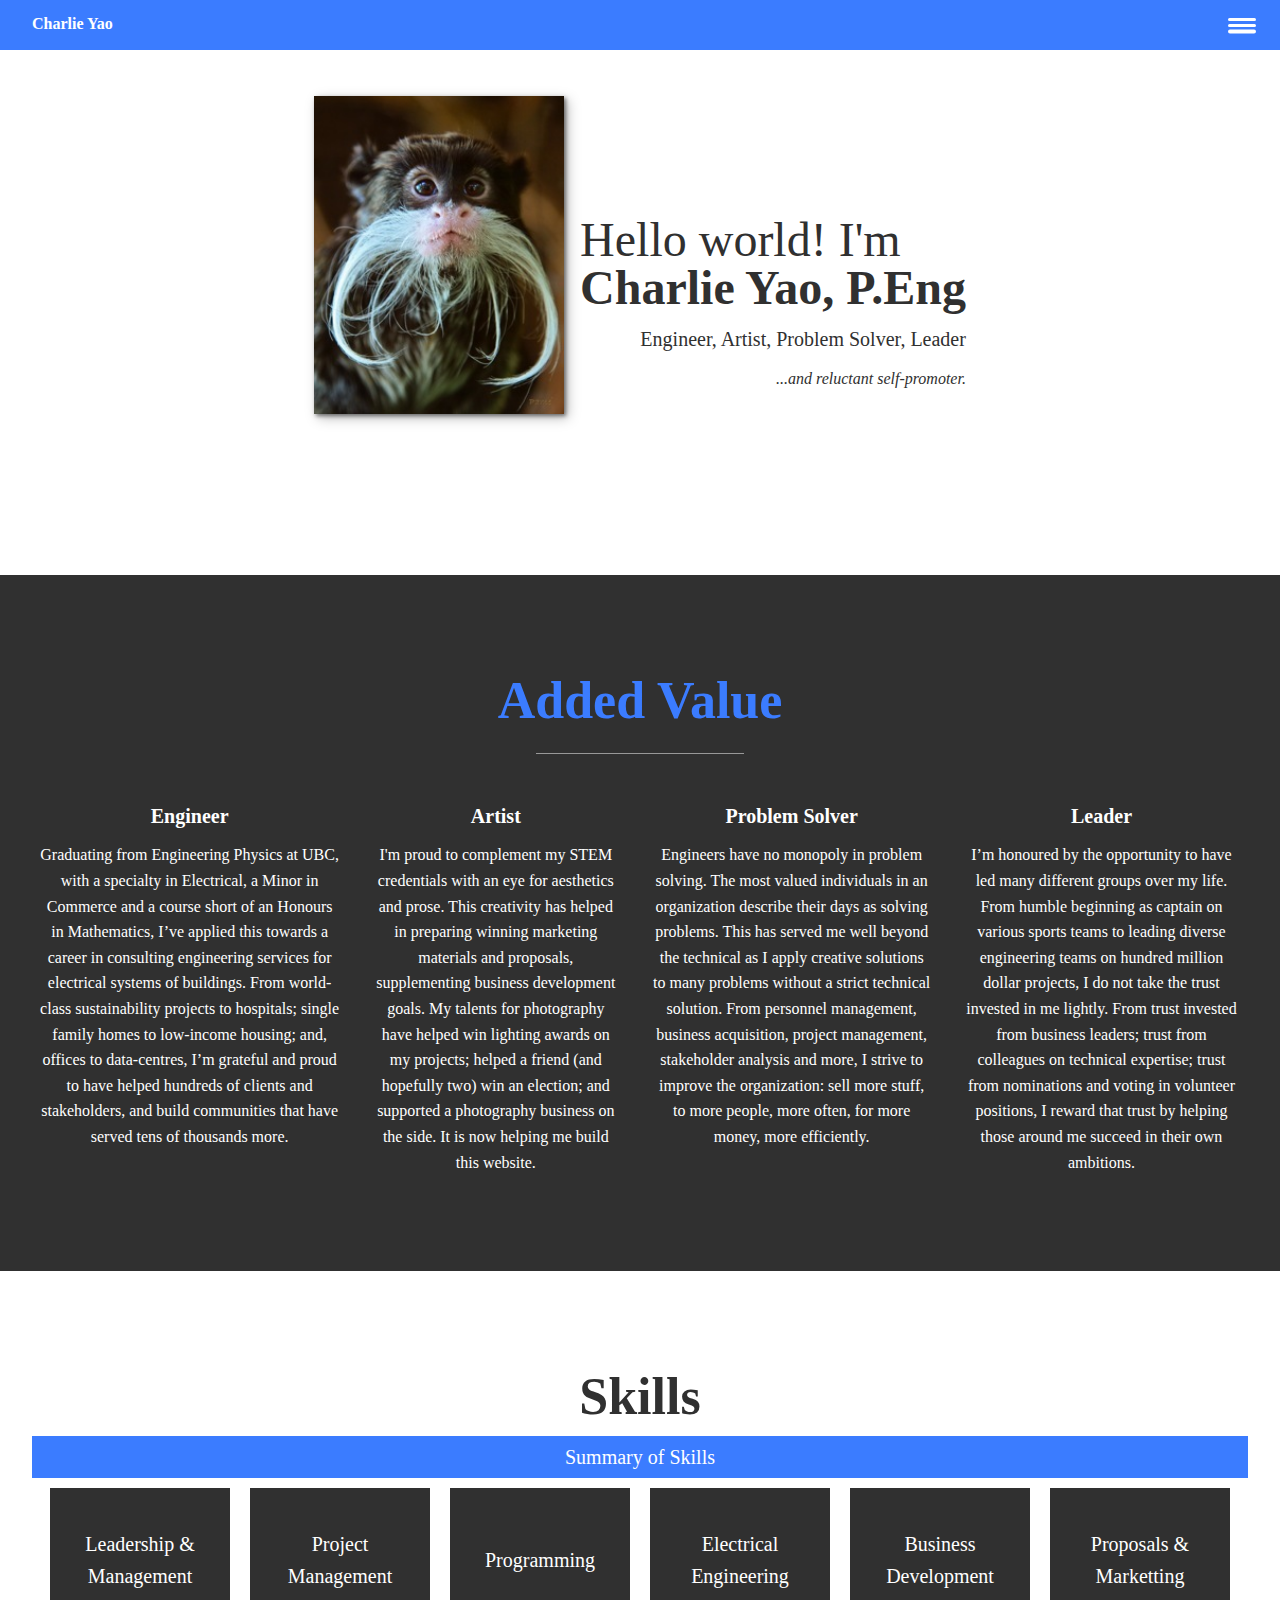
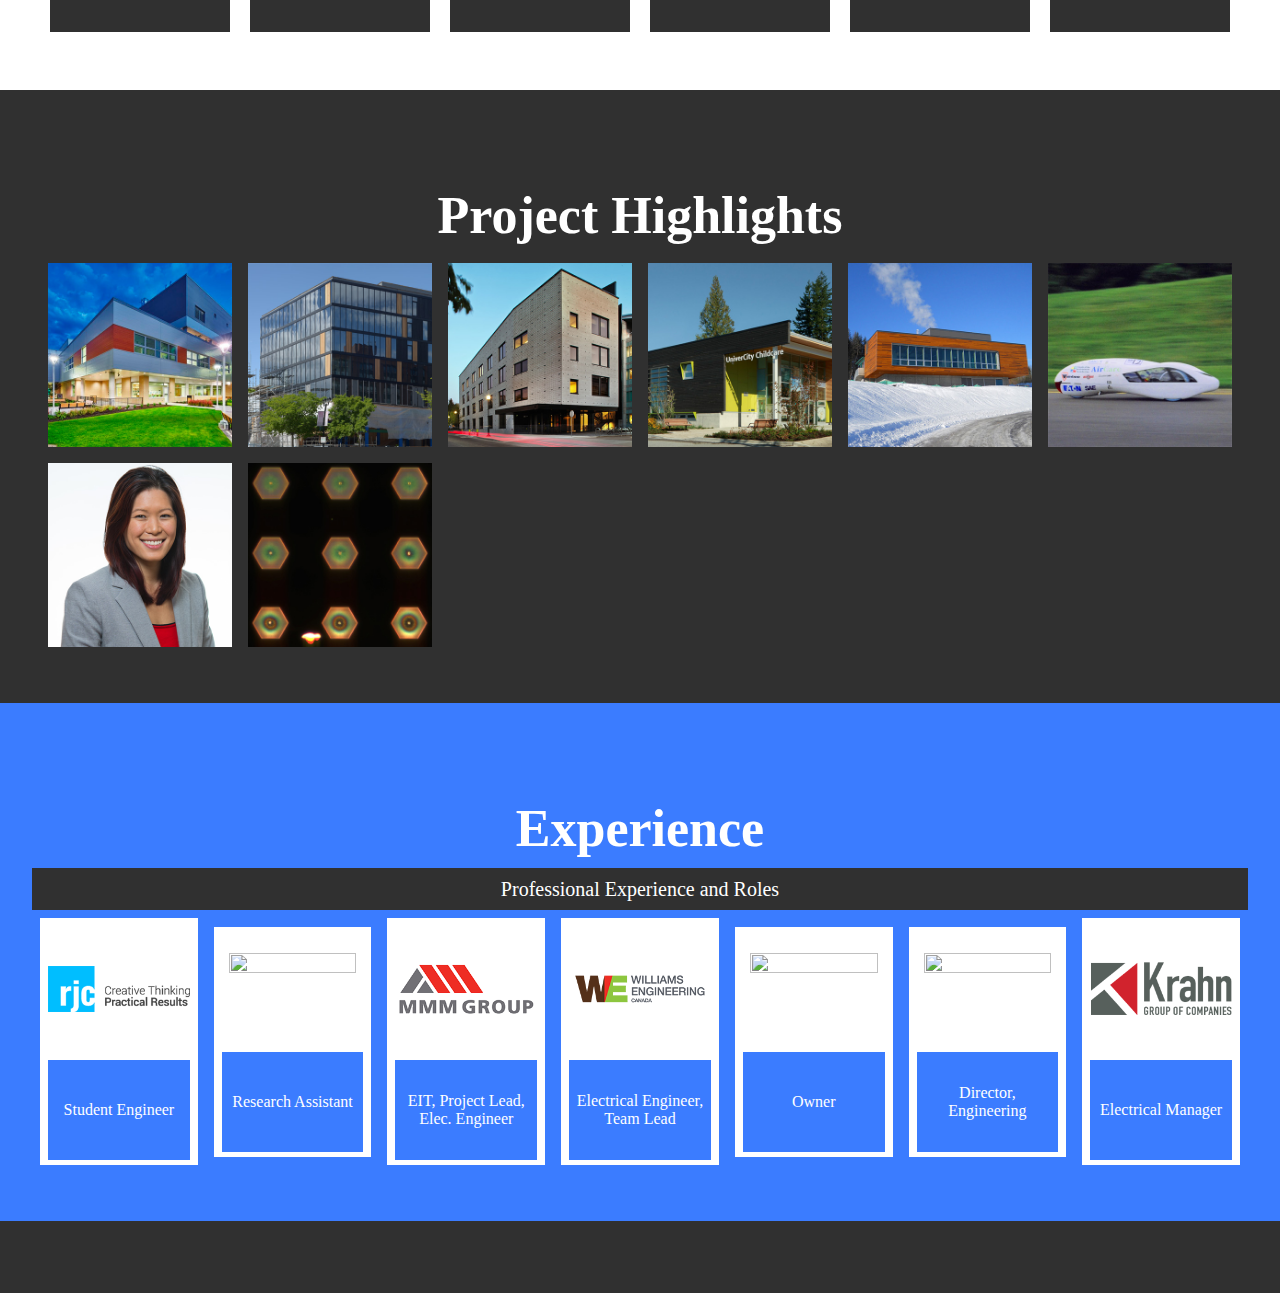
==== index.html @ 9f0ab938 "Rename Index.html to index.html" ====
<!DOCTYPE html>
<html lang= "en">
	<head>
		<meta charset="utf-8"/>
    <meta name="viewport" content="width=device-width, initial-scale=1.0"/>
    <meta http-equiv="X-UA-Compatible" content="ie=edge"/>
		<title>Charlie Yao</title>
		<link href="style_sheet.css" rel="stylesheet" type="text/css"/>
		<script src="https://kit.fontawesome.com/020c5d2908.js" crossorigin="anonymous"></script>
	</head>

<!-- TODO List -->
<!--
-Implement keyboard accessibility for lightboxes. Possibly use: <a href="#" onClick="return false;">
-Implement phone/email links
-Create project profile template, possibly script headers/footer/hamburger nav

-Copy for highlighted projects:

	-Ecole au Coeur de L'ile?
	-General Code?
	-CYAO Photography website/business?
	-Iceland trip?
	-MTL/NYC trip?
	-SEA trip?
	-Misc Food?
-->



	<body>
	<div id="page-container">
	<div id="content-wrap">
		<header>
			<div id = "common__header"></div>
			<script src="scripts\common_header.js"></script>
		</header>
		<main>

<!-- Introduction -->

			<section class = "intro" id="home">
				<h1 class="section__title section__title--intro">
						Hello world! I'm <strong> Charlie Yao, P.Eng </strong>
				</h1>
				<p class="section__subtitle section__subtitle--intro"> Engineer, Artist, Problem Solver, Leader</p>
				<p class="section__subtitle section__subtitle--subtext"> <em>...and reluctant self-promoter.</em></p>

				<img class = "intro__img" src="img\emperor-tamarin.jpg" alt="Portrait"/>

				<ul class = "intro__links">
					<li class="intro__link">
						<a class="intro__link" href="#">
							<i class="fas fa-phone-square"></i>
						</a>
					</li>
					<li class="intro__link">
						<a class="intro__link" href="#">
							<i class="fas fa-envelope-square"></i>
						</a>
					</li>
				<!-- </ul>
				<ul class="socialM-links"> -->
					<li class="intro__socialM-links__item">
						<a class="intro__socialM-links__item" href="https://www.linkedin.com/in/charlie-yao-38756723/" target="_blank">
							<i class="fab fa-linkedin"></i>
						</a>
					</li>
					<li class="intro__socialM-links__item">
						<a class="intro__socialM-links__item" href="https://github.com/yao-charlie" target="_blank">
							<i class="fab fa-github"></i>
						</a>
					</li>
				</ul>
			</section>

<!-- Characteristics -->
			<section class = "character" id="character">
				<h2 class = "section__title section__title--character"> Added Value </h2>

				<div class = "character_slides">
					<div class = "character_slide">
						<h3>Engineer</h3>
						<p>Graduating from Engineering Physics at UBC, with a specialty in Electrical, a Minor in Commerce and a course short of an Honours in Mathematics, I’ve applied this towards a career in consulting engineering services for electrical systems of buildings. From world-class sustainability projects to hospitals; single family homes to low-income housing; and, offices to data-centres, I’m grateful and proud to have helped hundreds of clients and stakeholders, and build communities that have served tens of thousands more.</p>
					</div>

					<div class = "character_slide">
						<h3>Artist</h3>
						<p>I'm proud to complement my STEM credentials with an eye for aesthetics and prose. This creativity has helped in preparing winning marketing materials and proposals, supplementing business development goals. My talents for photography have helped win lighting awards on my projects; helped a friend (and hopefully two) win an election; and supported a photography business on the side. It is now helping me build this website.</p>
					</div>

					<div class = "character_slide">
						<h3>Problem Solver</h3>
						<p>Engineers have no monopoly in problem solving. The most valued individuals in an organization describe their days as solving problems. This has served me well beyond the technical as I apply creative solutions to many problems without a strict technical solution. From personnel management, business acquisition, project management, stakeholder analysis and more, I strive to improve the organization: sell more stuff, to more people, more often, for more money, more efficiently.</p>
					</div>

					<div class = "character_slide">
						<h3>Leader</h3>
						<p>I’m honoured by the opportunity to have led many different groups over my life. From humble beginning as captain on various sports teams to leading diverse engineering teams on hundred million dollar projects, I do not take the trust invested in me lightly. From trust invested from business leaders; trust from colleagues on technical expertise; trust from nominations and voting in volunteer positions, I reward that trust by helping those around me succeed in their own ambitions.</p>
					</div>
				</div>
				<!-- Button -->
				<!-- <a href="#character" class="btn">Projects</a> -->

			</section>

<!-- Skills -->
			<section class = "skills" id="skills">
				<h2 class="section__title section__title--skills"> Skills </h2>
				<p class = "section__subtitle section__subtitle--skills">Summary of Skills</p>
				<div class = "skills__body">


					<div class = "skills__item" onclick="openLBox('skills__content__lightbox'); currentLBContent('skills__content__lightbox', 'skills__lightBox__container', 1)">
						<p>Leadership & Management</p>
					</div>
					<div class = "skills__item" onclick="openLBox('skills__content__lightbox'); currentLBContent('skills__content__lightbox', 'skills__lightBox__container', 2)">
						<p>Project Management</p>
					</div>
					<div class = "skills__item" onclick="openLBox('skills__content__lightbox'); currentLBContent('skills__content__lightbox', 'skills__lightBox__container', 3)">
						<p>Programming</p>
					</div>
					<div class = "skills__item" onclick="openLBox('skills__content__lightbox'); currentLBContent('skills__content__lightbox', 'skills__lightBox__container', 4)">
						<p>Electrical Engineering</p>
					</div>
					<div class = "skills__item" onclick="openLBox('skills__content__lightbox'); currentLBContent('skills__content__lightbox', 'skills__lightBox__container', 5)">
						<p>Business Development</p>
					</div>
					<div class = "skills__item" onclick="openLBox('skills__content__lightbox'); currentLBContent('skills__content__lightbox', 'skills__lightBox__container', 6)">
						<p>Proposals & Marketting</p>
					</div>


					<div id = 'skills__content__lightbox' class = lightBox onclick="closeLBox('skills__content__lightbox')">
						<div class = "skills__lightBox__container lightBox__container">
							<div class = "lightBox__container__window">
								<h2 class ="lightBox__container__title">Leadership & Management</h2>
								<h3 class ="lightBox__container__subtitle2">Highlights and Achievements</h3>
								<div class = "lightBox__container__content">
									<div class = "lightBox__container__item">
										<ul>
											<li>Led technical teams of up to twenty people</li>
											<li>Responsible for financial performance of multiple engineering teams</li>
											<li>Responsible for hiring, resource planning, growth planning of multiple engineering teams</li>
											<li>Responsible for bringing business in the door</li>
											<li>Forman/informal training on organizational behaviour and incentive structures</li>
											<li>Extensive research to improve ERP systems/software</li>
										</ul>
									</div>
									<div class = "lightBox__container__item">
										<ul>
											<li>Professional responsibilities of Director, Manager, Team Lead, Mentor</li>
											<li>Voted to be President of the Engineering Physics Student Society for 2007-2008</li>
											<li>Voted to be Provincial Chair of the Association of Consulting Engineers Young Professional Group for 2014</li>
											<li>Outreach and fundraising leader for the UBC Supermileage Team for 2005-2006</li>
										</ul>
									</div>

								</div>
							</div>
						</div>

						<div class = "skills__lightBox__container lightBox__container">
							<div class = "lightBox__container__window">
								<h2 class ="lightBox__container__title">Project Management</h2>
								<h3 class ="lightBox__container__subtitle2">Methodology and Responsibilities</h3>
								<div class = "lightBox__container__content">
									<div class = "lightBox__container__item">
										<ul>
											<li>Focus on resource planning, scheduling and stakeholder requirements</li>
											<li>Focus on value creation for clients</li>
											<li>Formal/informal training and practice including topics such as Waterfall, Agile, Lean, Integrated Project Delivery methods</li>
											<li>Extensive research to improve and implement project management systems/software</li>
										</ul>
									</div>
									<div class = "lightBox__container__item">
										<ul>
											<li>Responsible for the PM duties for MMM Group's technical teams for the $200M IHSC Project</li>
											<li>Responsible for hundreds of projects from preliminary design to building occupancy</li>
											<li>Responsible for multi-displinary teams when required</li>
										</ul>
									</div>
								</div>
							</div>
						</div>

						<div class = "skills__lightBox__container lightBox__container">
							<div class = "lightBox__container__window">
								<h2 class ="lightBox__container__title">Programming</h2>
								<h3 class ="lightBox__container__subtitle2">Design Philosophy and Languages</h3>
								<div class = "lightBox__container__content">
									<div class = "lightBox__container__item">
										<ul>
											<li>Define the problem, break it down to modular components with flow charts</li>
											<li>Define data structures and algorithms with trade-offs</li>
											<li>Define languages and frameworks which may be most applicable</li>
											<li>Identify existing resources which may be repurposed</li>
											<li>Execute, debug, maintain and likely iterate frequently</li>
										</ul>
									</div>
									<div class = "lightBox__container__item">
										<ul>
											<li>Formal training with C++ and Assembly</li>
											<li>Comfort with Python, HTML, CSS</li>
											<li>Past experience with Matlab, Mathematica.</li>
											<li>Familiarity/exposure with Java, Javascript, C#, Ruby, misc. esoteric langauges such as Rockstar or SonicPi</li>
											<li>Enough experience with polyglotism to understand commonalities in many languages: datatypes, function declarations, control flow, etc.</li>
										</ul>
									</div>
								</div>
							</div>
						</div>
						<div class = "skills__lightBox__container lightBox__container">
							<div class = "lightBox__container__window">
								<h2 class ="lightBox__container__title">Electrical Engineering</h2>
								<h3 class ="lightBox__container__subtitle2">Design Skills and Methods</h3>
								<div class = "lightBox__container__content">
									<div class = "lightBox__container__item">
										<ul>
											<li>Liscensed Profession Engineer of EGBC (and formerly APEGA and PEO, resignation in good standing)</li>
											<li>Application of Electrical and Building Codes</li>
											<li>Load studies and analysis</li>
											<li>Reliability and redundancy analysis and design</li>
											<li>Aesthetic design considerations</li>
											<li>Design respecting occupant health and safety</li>
											<li>Condition assessments</li>
											<li>Opinions on payback and cost analysis</li>
										</ul>
									</div>
									<div class = "lightBox__container__item">
										<ul>
											<li>Design of power distribution systems</li>
											<li>Design of lighting systems</li>
											<li>Design of life-safety systems (fire alarm, EM lighting, etc)</li>
											<li>Design of distribution for information and communications technology systems</li>
											<li>Design of electronic security systems (access control, intrusion alarm, CCTV)</li>
											<li>Design of special systems: hazardous location, EM & UPS power, healthcare power safety</li>
											<li>Leading sustainability design and LEED<sup>®</sup> AP BD+C Accrediation</li>
										</ul>
									</div>
								</div>
							</div>
						</div>
						<div class = "skills__lightBox__container lightBox__container">
							<div class = "lightBox__container__window">
								<h2 class ="lightBox__container__title">Business Development</h2>
								<h3 class ="lightBox__container__subtitle2">Philosophy, Capabilities and Achievements</h3>
								<div class = "lightBox__container__content">
									<div class = "lightBox__container__item">
										<ul>
											<li>Comfort and enjoyment in developing business relationships</li>
											<li>Diverse interests to suit potential partners</li>
											<li>Respect for colleagues with an aim to understand mutual value propositions</li>
											<li>Understanding internal factors which affect external perception and performance</li>
											<li>Tripled business revenue and quadrupled profits for my team while at Williams Engineering</li>
											<li>Grew KD Electrical in Vancouver to double the staff</li>
										</ul>
									</div>
									<div class = "lightBox__container__item">
										<ul>
											<li>Experience in attending industry events and successfully develooping relationships</li>
											<li>Understanding of business and commercial theory to aid in strategic growth planning and initatives</li>
											<li>Application of theory to develop and grow new and existing markets</li>
											<li>Experience in writing and developing business plans</li>
											<li>Extensive research to improve and implement CRM systems/software</li>
										</ul>
									</div>
								</div>
							</div>
						</div>
						<div class = "skills__lightBox__container lightBox__container">
							<div class = "lightBox__container__window">
								<h2 class ="lightBox__container__title">Proposals & Marketting</h2>
								<h3 class ="lightBox__container__subtitle2">Capabilities and Contributions</h3>
								<div class = "lightBox__container__content">
									<div class = "lightBox__container__item">
										<ul>
											<li>Experience with preparing diverse proposals fitting many RFQ/RFP requirements</li>
											<li>Experience and comfort in informational research on propsal requirements including value propositions and identifying key stakeholders and decision makers</li>
											<li>A whole understanding and application in business development and product production activities to inform marketting campaigns</li>
										</ul>
									</div>
									<div class = "lightBox__container__item">
										<ul>
											<li>Excellent verbal and written English skills</li>
											<li>Aided significantly in preparing marketting copy and promotional materials</li>
											<li>Talent for photography allowing quicker creation of highquality marketting materials</li>
											<li>Experience with various software suites in preparing client-facing materials</li>
										</ul>
									</div>
								</div>
							</div>
						</div>
					</div>

				</div>
			</section>


<!-- Projects -->
			<section class = "projects" id="projects">
				<h2 class="section__title section__title--projects"> Project Highlights </h2>
				<!-- <p class = "section__subtitle section__subtitle--projects">Here are my projects</p> -->
				<div class = "projects__body">

					<div class = "projects__item" onclick="openLBox('projects__content__lightbox'); currentLBContent('projects__content__lightbox', 'projects__lightBox__container', 3)">
						<div class = "projects_item_border">
							<img src="img\th\IHSC-th.jpg" alt="" class="projects__img">
							<h1 class = projects__img__title> Interior Heart & Surgical Centre </h1>
						</div>
					</div>

					<div class = "projects__item" onclick="openLBox('projects__content__lightbox'); currentLBContent('projects__content__lightbox', 'projects__lightBox__container', 4)">
						<div class = "projects_item_border">
							<img src="img\th\WIDC-th.jpg" alt="" class="projects__img">
							<h1 class = projects__img__title> Wood Innovation and Design Centre </h1>
						</div>
					</div>

					<div class = "projects__item" onclick="openLBox('projects__content__lightbox'); currentLBContent('projects__content__lightbox', 'projects__lightBox__container', 5)">
						<div class = "projects_item_border">
							<img src="img\th\QMI-th.jpg" alt="" class="projects__img">
							<h1 class = projects__img__title> UBC Quantum Matter Institute </h1>
						</div>
					</div>

					<div class = "projects__item" onclick="openLBox('projects__content__lightbox'); currentLBContent('projects__content__lightbox', 'projects__lightBox__container', 6)">
						<div class = "projects_item_border">
							<img src="img\th\UCC-th.jpg" alt="" class="projects__img">
							<h1 class = projects__img__title> UniverCity Childcare Centre </h1>
						</div>
					</div>

					<div class = "projects__item" onclick="openLBox('projects__content__lightbox'); currentLBContent('projects__content__lightbox', 'projects__lightBox__container', 8)">
						<div class = "projects_item_border">
							<img src="img\th\BioEnergy-th.jpg" alt="" class="projects__img">
							<h1 class = projects__img__title> UNBC Bio-Energy Plant </h1>
						</div>
					</div>

					<div class = "projects__item" onclick="openLBox('projects__content__lightbox'); currentLBContent('projects__content__lightbox', 'projects__lightBox__container', 1)">
						<div class = "projects_item_border">
							<img src="img\th\UBC_Supermileage_Vehicle-th.jpg" alt="" class="projects__img">
							<h1 class = projects__img__title> UBC Supermileage </h1>
						</div>
					</div>

					<div class = "projects__item" onclick="openLBox('projects__content__lightbox'); currentLBContent('projects__content__lightbox', 'projects__lightBox__container', 7)">
						<div class = "projects_item_border">
							<img src="img\th\BMa-th.jpg" alt="" class="projects__img">
							<h1 class = projects__img__title> Bowinn Ma, MLA </h1>
						</div>
					</div>

					<div class = "projects__item" onclick="openLBox('projects__content__lightbox'); currentLBContent('projects__content__lightbox', 'projects__lightBox__container', 2)">
						<div class = "projects_item_border">
							<img src="img\th\Photonic_Crystal-th.jpg" alt="" class="projects__img">
							<h1 class = projects__img__title> Photonic Crystals </h1>
						</div>
					</div>



					<div id = 'projects__content__lightbox' class = lightBox onclick="closeLBox('projects__content__lightbox')">

						<!-- Project item 1 -->
						<div class = "projects__lightBox__container lightBox__container">
							<div class = "lightBox__container__window">
								<h2 class ="lightBox__container__title">UBC Supermileage</h2>
								<h3 class ="lightBox__container__subtitle2">1st Place 2005, 2006</h3>
								<div class = "lightBox__container__content">
									<div class = "lightBox__container__item">
										<img src="img\UBC_Supermileage_Vehicle.jpg" alt="" class=" projects_lightbox_content" loading=lazy>
									</div>
									<div class = "lightBox__container__item projects_lightbox_content projects__lightbox__copy">
										<p>The SAE Supermileage event is an annual student competition to achieve the best fuel mileage with a single person, gasoline powered vehicle. In 2006, we won the event, the team’s 4th in a row, with a 3,145mpg score, beating out second place’s 1600mpg, of a field of 27 teams. The vehicle’s success was due to a combination of low weight, high aerodynamics, low rolling resistance and enginer shut-offs. I’m proud to have contributed to the design, construction and sponsorships towards the team’s success.</p>
									</div>
								</div>
							</div>
						</div>

						<!-- Project item 2 -->
						<div class = "projects__lightBox__container lightBox__container">
							<div class = "lightBox__container__window">
								<h2 class ="lightBox__container__title">Photonic Crystals</h2>
								<h3 class ="lightBox__container__subtitle2">Lab: Dr. Jeff Young - 2005</h3>
								<div class = "lightBox__container__content">
									<div class = "lightBox__container__item">
										<img src="img\photonic_crystal.jpg" alt="" class=" projects_lightbox_content" loading=lazy>
									</div>
									<div class = "lightBox__container__item projects_lightbox_content projects__lightbox__copy">
										<p>Photonic crystals are the optical analog to electronic semi-conductors. Instead of using electrons to carry signals and logic, photons are proposed instead. There are many challenges with this approach as photons are weakly interacting compared to electrons, thus needing significant amplification to rely on non-linear responses. A photonic crystal, through constructive and destructive interference, permits one to manipulate band-structures, similar to how semi-conductors permit changes to band-structures for electron transmission. Both involve introducing defects into the crystal structure to manipulate the band-gaps.
										</p>
										<p>
										Shown here are 2D planar photonic crystals, which rely upon in-plane photonic crystal confinement, and out-of-plane confine through total-internal-reflection. The defect is introduced in the center of the hexagonal crystal, where photons will be amplified for the non-linear behaviour.
										</p>
										<p>
										I was involved in specific experiments, creating these planar photonic crystals using UV-lithography and plasma-enhanced chemical vapour deposition and desublimation. Further techniques involved FDTD simulations; conventional chemistry in clean rooms; mechanical transfer and substrate removal; and, characterization with laser spectrometers and scanning electron microscopes.
										</p>
										<p>
										What I took away most from this experience was how quickly it was possible to go from a bright-eyed and naive highschool student, to contributing in a world-class, applied physics research team, using state-of-the-art apparatus and life-threatening chemistry, only a year and a half removed from high-school.
										</p>
									</div>
								</div>
							</div>
						</div>

						<!-- Project item 3 -->
						<!-- https://www.trailtimes.ca/news/final-phase-of-kelowna-hospital-cardiac-centre-completed/ -->
						<div class = "projects__lightBox__container lightBox__container">
							<div class = "lightBox__container__window">
								<h2 class ="lightBox__container__title">Interior Heart & Surgical Centre</h2>
								<h3 class ="lightBox__container__subtitle2">Kelowna General Hospital, Kelowna, BC</h3>
								<div class = "lightBox__container__content">
									<div class = "lightBox__container__item">
										<img src="img\IHSC.jpg" alt="" class=" projects_lightbox_content" loading=lazy>
										<p class = "project__img__caption">
										<em>Photo credit: <a href="http://sunnyjhootyphotography.com/" target='_blank'>Sunny Jhooty </a></em>
										</p>
									</div>
									<div class = "lightBox__container__item projects_lightbox_content projects__lightbox__copy">
										<p>
										Interior Heart and Surgical Centre is a new, 150,000sqft hospital building, expanding the Kelowna General Hospital campus. The four-storey building includes space for sixteen operating rooms, over thirty in-patient beds, medical-device-reprocessing, a cardiac revascularization program, intensive care suite, perinatal care, NICU,  and support spaces. At a budget of $200M*, the project was delivered under the private-public partnership model, with considerations to ongoing hospital operations, and significant schedule risks and cost. Additional requirements included LEED Gold certification, and incorporating significant wood elements to meet BC’s Wood First Act.
										</p>
										<p>
										The project was an intense and complicated partnership amongst all stakeholders from physicians to hospital administration; financiers to construction teams; and design to operations. Agile principles were adopted to iterate quick solutions for consideration by the users and Lean principles were used while parallelizing construction and design.
										</p>
										<p>
										I feel immense pride for contributing to a substantial expansion to healthcare within the community, acting as Project Manager for MMM’s multidisciplinary design team of Civil, Electrical, Energy Modelling, Integration Management, Information Technology, Landscape, Mechanical and Sustainability Design and Engineering services.
										</p>
										<p>
										Awards and Recognition:
										</p>
										<ul>
											<li>2017 CDBI Award of Excellence - Canadian Design-Build Institute</li>
											<li>LEED Gold Certified - Canada Green Building Council (CaGBC)</li>
										</ul>
										<p><em>
										*Cited costs vary considerably depending on what’s included in the budget, anywhere from $100M to $400M.
									</em></p>

									</div>
								</div>
							</div>
						</div>

						<!-- Project item 4 -->
						<div class = "projects__lightBox__container lightBox__container">
							<div class = "lightBox__container__window">
								<h2 class ="lightBox__container__title">Wood Innovation and Design Centre</h2>
								<h3 class ="lightBox__container__subtitle2">University of Northern British Columbia, Prince George, BC</h3>
								<div class = "lightBox__container__content">
									<div class = "lightBox__container__item">
										<img src="img\WIDC.jpg" alt="" class=" projects_lightbox_content" loading=lazy>
									</div>
									<div class = "lightBox__container__item projects_lightbox_content projects__lightbox__copy">
										<p>The Wood Innovation and Design Centre serves as a multi-use building, housing both the University of Northern British Columbia’s Master’s program in Integrated Wood Design, as well as general office space. At the time of completion, it was the tallest, all-wood building in North America, though at a modest 30m height across six storeys plus mezzanine and penthouse. It was a pioneer for demonstrating sustainable construction for high-rise building classification, historically relying on concrete and steel above a certain height or number of floors. The innovative structure relied significantly on engineered wood product composites, including glulam beams, cross-laminated timber and laminated veneer lumber.
										</p>
										<p>
										I had the fortune of contributing to the electrical design including power distribution, lighting design, ICT distribution, life-safety and security systems. Special attention was required to route electrical raceways through unique wood structural components, largely exposed, to minimize visual noise.
										</p>
										<p>
										Awards and Recognition:
										</p>
										<ul>
											<li>2016 Governor General’s Medal in Architecture</li>
											<li>2015 RAIC Award of Excellence for Innovation in Architecture</li>
											<li>2015 Lieutenant-Governor of BC Award in Architecture (Merit)</li>
											<li>2015 AIBC Innovation Award</li>
											<li>LEED Gold Certification</li>
										</uL>
									</div>
								</div>
							</div>
						</div>

						<!-- Project item 5 -->
						<!-- https://archello.com/project/ubc-quantum-matter-institute -->
						<div class = "projects__lightBox__container lightBox__container">
							<div class = "lightBox__container__window">
								<h2 class ="lightBox__container__title">Quantum Matter Institute</h2>
								<h3 class ="lightBox__container__subtitle2">University of British Columbia, Vancouver, BC</h3>
								<div class = "lightBox__container__content">
									<div class = "lightBox__container__item">
										<img src="img\QMI.jpg" alt="" class=" projects_lightbox_content" loading=lazy>
										<p class = "project__img__caption">
											<em>Photo credit: <a href="https://www.martintessler.com/" target='_blank'>Martin Tessler</a></em>
											<br>
											<em>Thumbnail credit: <a href="http://robstef.com/project/ubc-quantum-matter-institute/" target='_blank'>Robert Stefanowicz</a></em>
										</p>


									</div>
									<div class = "lightBox__container__item projects_lightbox_content projects__lightbox__copy">
										<p>
										UBC’s Quantum Matter Institute is a state-of-the-art research facility, extending the existing Brimacombe (Advanced Materials and Process Engineering Laboratory) building with complementary research space and facilities. At approximately 50 ksqft, and a budget of 30M, it added sufficient space for dozens of research teams, focusing on everything from ultra-fast lasers, to bio-engineering, and ultra-low vibration condensed matter physics.
										</p>
										<p>
										QMI holds a special place in my heart as AMPEL was the very building where I had the privilege of working with Dr. Jeff Young’s team, creating the very photonic crystals noted amongst my projects. Further, it provided me an opportunity to also help design expansions to Dr. David Jones’ lab (per my professional experience) and another former professor of mine, Dr. Andrea Damascelli, working with condensed matter.
										</p>
										<p>
										The electrical design was of particular interest and challenge due to the requirement to meet ultra-low noise on both vibrations and electrical noise. This involved special considerations to harmonic mitigating transformers, robust grounding systems, electrical shielding, special mechanical coupling, investigations into double-conversion UPS’s and more. Further challenges were added for warning, alarm and emergency stand-by systems. I led the design from schematic to the beginning of construction documents.
										</p>
										<p>
										Awards and Recognition:
										</p>
										<ul>
											<li>2018 AIBC Innovation Award</li>
											<li>LEED Gold Certification</li>
										</uL>
									</div>
								</div>
							</div>
						</div>

						<!-- Project item 6 -->
						<div class = "projects__lightBox__container lightBox__container">
							<div class = "lightBox__container__window">
								<h2 class ="lightBox__container__title">UniverCity Childcare Centre</h2>
								<h3 class ="lightBox__container__subtitle2">UniverCity/SFU, Burnaby, BC</h3>
								<div class = "lightBox__container__content">
									<div class = "lightBox__container__item">
										<img src="img\UCC.jpg" alt="" class=" projects_lightbox_content" loading=lazy>
										<p class = "project__img__caption"><em>Photo credit: <a href="https://www.martintessler.com/" target='_blank'>Martin Tessler</a></em></p>
									</div>
									<div class = "lightBox__container__item projects_lightbox_content projects__lightbox__copy">
										<p>
										UniverCity Childcare Centre is a daycare serving the nearby community of Simon Fraser University. It was built targeting the ambitious, Living Building Challenge (LBC) standard, whose philosophy extends beyond even net-zero energy and water standards, and demands a building which  positively adds to its environment. Its metrics use a flower as a metaphor for success, each petal representing a different criteria to meet, from water to energy and social equity to beauty.
										</p>
										<p>
										The project was a highly collaborative effort to ensure the various building systems worked in harmony to achieve the goal. Strong considerations were made for efficient devices, minimizing distance for sourcing of materials, and restricting toxic material components. Additionally, systems were designed to complement the use of the facility, which included aesthetics to inspire and increase occupant health and productivity.
										</p>
										<p>
										The project was largely successful; however, due to regulatory challenges on potable water, combined with using non-chemical means for water treatment, it was unable to meet this single challenge; though, the project was successful in all other aspects and was greatly welcomed by the stakeholders for being under budget, and praised by the local community and sustainability community at large.
										</p>
										<p>
										I was proud to contribute significantly, being the sole designer from design development through construction. Unsurprisingly, the largest challenges were the uniqueness and high requirements of the LBC standard, which involved significant research into systems which would meet restrictions such as the inability to use PVC conduit or insulation.
										</p>
										<p>
										Awards and Recognition:
										</p>
											<ul>
											<li>CaGBC National Leadership Awards - Green Building Champion Award 2013</li>
											<li>SAB Canadian Green Building Award 2012</li>
											<li>Urban Development Institute Award - Best Sustainable 2012</li>
										</ul>

									</div>
								</div>
							</div>
						</div>

						<!-- Project item 7 -->
						<div class = "projects__lightBox__container lightBox__container">
							<div class = "lightBox__container__window">
								<h2 class ="lightBox__container__title">Bowinn Ma, P.Eng., MLA</h2>
								<h3 class ="lightBox__container__subtitle2"> BC Legislature Campaign, 2017</h3>
								<div class = "lightBox__container__content">
									<div class = "lightBox__container__item">
										<img src="img\BMa.jpg" alt="" class=" projects_lightbox_content">

									</div>
									<div class = "lightBox__container__item projects_lightbox_content projects__lightbox__copy">
										<p>Bowinn Ma is a Member of the Legislative Assembly, representing the riding of North Vancouver/Lonsdale; a former project manager for the Vancouver International Airport; former President of the Engineering Undergraduate Society; but above all, a close friend of mine. I list this project as a far more personal one as I was happy to modestly contribute to her election bid in 2017, providing photography for her portrait, her events, and volunteering in her campaign. While I take very little credit for my contribution, I am proud to have a small part in her historic win, changing an opposition stronghold of over 25 years.
										</p>
										<p>
										Bowinn recently won re-election in 2020 with an outstanding 60% of the vote.
										</p>
									</div>
								</div>
							</div>
						</div>

						<!-- Project item 8 -->
						<div class = "projects__lightBox__container lightBox__container">
							<div class = "lightBox__container__window">
								<h2 class ="lightBox__container__title"> UNBC Bio-Energy Plant</h2>
								<h3 class ="lightBox__container__subtitle2"> University of Northern British Columbia, Prince George, BC</h3>
								<div class = "lightBox__container__content">
									<div class = "lightBox__container__item">
										<img src="img\BioEnergy.jpg" alt="" class=" projects_lightbox_content" loading=lazy>
										<p class = "project__img__caption"><em>Photo credit: <a href="https://www.unbc.ca/image-galleries/752/bioenergy-plant" target='_blank'>UNBC</a></em></p>
									</div>
									<div class = "lightBox__container__item projects_lightbox_content projects__lightbox__copy">
										<p>
											The University of Northern British Coulmbia’s Bio-Energy Plant was a facility which was strategically located to take advantage of the significant local forestry industry, by using wood-byproducts as fuel. The facility used an advanced wood-gasification system, which aids greatly in combustion efficiency. An operations and research component was also designed to monitor and study the system and its impacts.
										</p>
										<p>
										The project was constructed to complement UNBC’s campus-scale ‘district’ energy system, providing the campus with 71% of its heating energy needs, and allowed the university to reduce fossil fuel consumption by 85%. The project was a significant factor in UNBC’s shared win for AASHE’s most sustainable university in 2010, tying Harvard University in the honour.
										</p>
										<p>
										Additionally, while the project targeted LEED Gold, the team was so successful in meeting its objectives, that we were able to achieve the prestigious LEED Platinum Certification - a first for a university building in BC, and the second industrial building in Canada.
										</p>
										<p>
										This was a project I was proud to contribute to early in my career. Despite my inexperience, I was relied upon significantly to design the majority of the project, as well as a significant contributor to the construction administration responsibilities.
										</p>
										<p>
										Awards and Recognition:
										</p>
										<ul>
											<li>Newsmaker of the Year 2011 - Northern BC Technology and Innovation Awards</li>
											<li>Excellence in Architectural Design – City of Prince George</li>
											<li>LEED Platinum Certification</li>
											<li>2014 - Canadian Green Building Award - First in Northern BC</li>
											<li>Top North American campus sustainability project (tied with Harvard University) - Association for the Advancement of Sustainability in Higher Education (AASHE)</li>
											<li>Northern BC Business and Technology Innovator of the Year</li>
										</ul>
										</p>
									</div>
								</div>
							</div>
						</div>

					</div>

				</div>
			</section>


<!-- Experience -->
			<section class = "experience" id="experience">
				<h2 class="section__title section__title--experience"> Experience </h2>
				<p class = "section__subtitle section__subtitle--experience">Professional Experience and Roles</p>
				<div class = "experience__body">

					<div class = "experience__item" onclick="openLBox('experience__content__lightbox'); currentLBContent('experience__content__lightbox', 'experience__lightBox__container', 1)">
						<div>
							<img src="ext_logos\RJC.png" alt="" class="experience__img">
						</div>
						<div class="experience__subitem">
							<div class="experience__subitem__text">
								<p>Student Engineer</p>
							</div>
						</div>
					</div>

					<div class = "experience__item" onclick="openLBox('experience__content__lightbox'); currentLBContent('experience__content__lightbox', 'experience__lightBox__container', 2)">
						<div>
							<img class="experience__img" id="Logo__UBC" src="ext_logos\UBC.png" alt="" >
						</div>
						<div class="experience__subitem">
							<div class="experience__subitem__text">
								<p>Research Assistant</p>
							</div>
						</div>
					</div>

					<div class = "experience__item" onclick="openLBox('experience__content__lightbox'); currentLBContent('experience__content__lightbox', 'experience__lightBox__container', 3)">
						<div>
							<img src="ext_logos\MMMGroup.png" alt="" class="experience__img">
						</div>
						<div class="experience__subitem">
							<div class="experience__subitem__text">
								<p>EIT, Project Lead,	Elec. Engineer </p>
							</div>
						</div>
					</div>

					<div class = "experience__item" onclick="openLBox('experience__content__lightbox'); currentLBContent('experience__content__lightbox', 'experience__lightBox__container', 4)">
						<div>
							<img src="ext_logos\WilliamsEngineering.png" alt="" class="experience__img">
						</div>
						<div class="experience__subitem">
							<div class="experience__subitem__text">
								<p>Electrical Engineer, Team Lead</p>
							</div>
						</div>
					</div>

					<div class = "experience__item" onclick="openLBox('experience__content__lightbox'); currentLBContent('experience__content__lightbox', 'experience__lightBox__container', 5)">
						<div>
							<img src="ext_logos\CYao.png" alt="" class="experience__img">
						</div>
						<div class="experience__subitem">
							<div class="experience__subitem__text">
								<p>Owner</p>
							</div>
						</div>
					</div>

					<div class = "experience__item" onclick="openLBox('experience__content__lightbox'); currentLBContent('experience__content__lightbox', 'experience__lightBox__container', 6)">
						<div>
							<img src="ext_logos\Omicron.png" alt="" class="experience__img">
						</div>
						<div class="experience__subitem">
							<div class="experience__subitem__text">
								<p>Director, Engineering</p>
							</div>
						</div>
					</div>

					<div class = "experience__item" onclick="openLBox('experience__content__lightbox'); currentLBContent('experience__content__lightbox', 'experience__lightBox__container', 7)">
						<div>
							<img src="ext_logos\krahn.png" alt="" class="experience__img">
						</div>
						<div class="experience__subitem">
							<div class="experience__subitem__text">
								<p>Electrical Manager</p>
							</div>
						</div>
					</div>

					<div id = 'experience__content__lightbox' class = lightBox onclick="closeLBox('experience__content__lightbox')">
						<div class = "experience__lightBox__container lightBox__container">
							<div class = "lightBox__container__window">
								<h2 class ="lightBox__container__title">Reed Jones Christoffersen</h2>
								<h3 class ="lightBox__container__subtitle">Consulting Structural & Building Science Engineering</h3>
								<h4 class = "lightBox__container__subtitle2">Student Engineer - 2004, 2007</h4>
								<div class = "lightBox__container__content">
									<div class = "lightBox__container__item">
										<ul>
											<li>Independently conducted investigative/conditional site reviews for concrete restoration</li>
											<li>Trained new staff in post-tensioning (P/T) reviews techniques</li>
											<li>Suggestions in P/T investigation increased productivity by 100%</li>
											<li>Primary field reviewer for 450 W. Cordova parkade P/T and concrete restoration</li>
											<li>Critical observation of rust and pitting on new replacement P/T strands at 450 W. Cordova; observation prevented future remediation and litigation</li>
											<li>Created and maintained statistical databases regarding P/T strands</li>
										</ul>
									</div>
									<!-- <div class = "lightBox__container__item">
										<ul>
											<li>1</li>
											<li>2</li>
										</ul>
									</div> -->
								</div>
							</div>
						</div>
						<div class = "experience__lightBox__container lightBox__container">
							<div class = "lightBox__container__window">
								<h2 class ="lightBox__container__title">University of British Columbia</h2>
								<h3 class ="lightBox__container__subtitle">Department of Physics and Astronomy; Department of Electrical and Computer Engineering</h3>
								<h4 class = "lightBox__container__subtitle2">Research Assistant - 2005, 2006, 2007</h4>
								<div class = "lightBox__container__content">
									<div class = "lightBox__container__item">
										<h3 class="lightBox__container__item__title">Dr. Jeff Young - 2005, 2006</h3>
										<ul>
											<li>Fabrication of nanoscale photonic crystals using methods similar for creating ICs & CPUs </li>
											<li>Analysis of E&M solutions of photonic crystals using FDTD methods</li>
											<li>Wrote user manual for PECVD device</li>
											<li>Trained new students in cleanroom techniques and SOPs</li>
											<li>Investigated photonic crystal structures for applications in quantum computing</li>
										</ul>
									</div>
									<div class = "lightBox__container__item">
										<h3 class="lightBox__container__item__title">Dr. David Jones - 2006</h3>
										<ul>
											<li>Design, characterization and construction of a temperature controller for an ultrafast laser</li>
											<li>Design, characterization and construction of a signal selector for an adjacent ultra-cold physics lab</li>
											<li>Experience with free-space optics, PCB design and fabrication, machining and CAD</li>
										</ul>
									</div>
									<div class = "lightBox__container__item">
										<h3 class="lightBox__container__item__title">Dr. Lukas Chrostowski - 2007</h3>
										<ul>
											<li>Optical fibre apparatus used to study novel VCSEL semiconductor laser structure behavior</li>
											<li>Research focused on mode-locking behaviour between adjacen VCSELs for creating of a frequenct comb</li>
										</ul>
									</div>
								</div>
							</div>
						</div>
						<div class = "experience__lightBox__container lightBox__container">
							<div class = "lightBox__container__window">
								<h2 class ="lightBox__container__title">MMM Group</h2>
								<h3 class ="lightBox__container__subtitle"><em>Currently WSP, formerly R.A. Duff & Associates</em> <br> Multi-disciplinary Consulting Engineering</h3>
								<h4 class = "lightBox__container__subtitle2">Engineer-in-Training/Project Lead/Electrical Engineer - 2008-2014</h4>
								<div class = "lightBox__container__content">
									<div class = "lightBox__container__item">
										<ul>
											<li>Project manager for IHSC hospital (~$200M P3) for MMM disciplines of mechanical, electrical, civil, landscape, information technology, integration management, sustainability – LEED<sup>®</sup> Gold</li>
											<li>Electrical design lead for Wood Innovation & Design Centre – tallest all-wood building in North America, LEED<sup>®</sup> Gold</li>
											<li>Project manager and designer for Sarah Steele, Alcohol and Drug rehabilitation health centre.</li>
											<li>Electrical design lead for Quantum Matter Institute lab at UBC – advanced physics laboratory</li>
											<li>Electrical designer for UniverCity Childcare – 1st complete Living Building Challenge targeted building in Canada</li>
											<li>Electrical designer for UNBC Bioenergy Plant – LEED<sup>®</sup> Platinum Certified</li>
											<li>Communicating professionally with clients, architects, consultants, salesmen and contractors.</li>
											<li>Experience with many current sustainability issues, technologies and their implementation.</li>
											<li>Experience with many LEED<sup>®</sup> Gold+ projects</li>
											<li>Experience with social housing/residential, K-12 and post-secondary educational, medical clinics, light industrial plants, laboratories, office spaces, mission critical facilities, community centres and cultural facilities</li>
											<li>Recruiting and mentoring co-op students</li>
											<li>Aiding in internal sustainability group meetings and initiatives</li>
											<li>Business development and preparing proposals</li>
										</ul>
									</div>
									<!-- <div class = "lightBox__container__item">
										<ul>
											<li>1</li>
											<li>2</li>
										</ul>
									</div> -->
								</div>
							</div>
						</div>
						<div class = "experience__lightBox__container lightBox__container">
							<div class = "lightBox__container__window">
								<h2 class ="lightBox__container__title">Williams Engineering Canada</h2>
								<h3 class ="lightBox__container__subtitle">Multi-disciplinary Consulting Engineering</h3>
								<h4 class = "lightBox__container__subtitle2">Electrical Engineer/Project Manager/Team Lead - 2014-2018</h4>
								<div class = "lightBox__container__content">
									<div class = "lightBox__container__item">
										<ul>
										<li>Electrical engineer-of-record for Lower Mainland and projects across BC and Alberta</li>
										<li>Electrical team leader for Lower Mainland, including mentoring junior staff</li>
										<li>Business development, proposals and client representation for electrical in Lower Mainland.</li>
										<li>Review of invoicing, project progress, revenue projects, staff projections, etc.</li>
										<li>Design of power, lighting, communication, life-safety and security systems for new construction, tenant improvements and renovations</li>
										<li>Primarily responsible for all project management, design and coordination of project requirements from schematic design through contract administration with high independence</li>
										<li>Diverse projects from residential, commercial shell space, retail/restaurant fit outs, office fit outs, light industrial fit outs, data centres, post-secondary education and healthcare</li>
										<li>Responsible for doubling the electrical team size and transforming the team to be profitable</li>

										</ul>
									</div>
									<!-- <div class = "lightBox__container__item">
										<ul>
											<li>1</li>
											<li>2</li>
										</ul>
									</div> -->
								</div>
							</div>
						</div>
						<div class = "experience__lightBox__container lightBox__container">
							<div class = "lightBox__container__window">
								<h2 class ="lightBox__container__title">CYAO Photography</h2>
								<h3 class ="lightBox__container__subtitle">Photography Services</h3>
								<h4 class = "lightBox__container__subtitle2">Sole Proprietor - 2015-2018</h4>
								<div class = "lightBox__container__content">
									<div class = "lightBox__container__item">
										<ul>
											<li>Founded as a side business to serve photographic service demand</li>
											<li>Responsible for all operations, business development, production, client management, financial managment, inventory, capital, etc</li>
											<li>Diverse experience from corporate portrature and marketting materials, product photography, events and weddings, etc</li>
											<li>Closed business to focus more efforts into engineering career</li>
										</ul>
									</div>
									<!-- <div class = "lightBox__container__item">
										<ul>
											<li>1</li>
											<li>2</li>
										</ul>
									</div> -->
								</div>
							</div>
						</div>
						<div class = "experience__lightBox__container lightBox__container">
							<div class = "lightBox__container__window">
								<h2 class ="lightBox__container__title">Omicron</h2>
								<h3 class ="lightBox__container__subtitle">Development, Architecture, Engineering, and Construction Services</h3>
								<h4 class = "lightBox__container__subtitle2">Director, Engineering - 2018</h4>
								<div class = "lightBox__container__content">
									<div class = "lightBox__container__item">
										<ul>
											<li>Overseeing and providing leadership for structural, mechanical, electrical engineering teams, including business development, QAQC, efficient processes, financial performance and regulatory issues.</li>
											<li>Developing clients and promoting engineering services</li>
											<li>Supporting, growing and championing innovation and excellence in engineering practice</li>
											<li>Fostering a culture of collaboration and integration</li>
											<li>Providing senior project management support, and electrical engineering support and leadership.</li>
										</ul>
									</div>
									<!-- <div class = "lightBox__container__item">
										<ul>
											<li>1</li>
											<li>2</li>
										</ul>
									</div> -->
								</div>
							</div>
						</div>
						<div class = "experience__lightBox__container lightBox__container">
							<div class = "lightBox__container__window">
								<h2 class ="lightBox__container__title">Krahn Group / KD Electrical</h2>
								<h3 class ="lightBox__container__subtitle">Multi-disciplinary Architecture & Engineering</h3>
								<h4 class = "lightBox__container__subtitle2">Electrical Manager - 2018-2020</h4>
								<div class = "lightBox__container__content">
									<div class = "lightBox__container__item">
										<ul>
											<li>Management and leadership of the Electrical Engineering team in Vancouver</li>
											<li>Tasked to grow group in Vancouver</li>
											<li>Responsible for proposals, business development, mentorship, engineer-of-record duties, design, construction administration, project management, invoicing, office management, and client coordination</li>
											<li>APEGA Responsible Member for Edmonton office</li>

										</ul>
									</div>
									<!-- <div class = "lightBox__container__item">
										<ul>
											<li>1</li>
											<li>2</li>
										</ul>
									</div> -->
								</div>
							</div>
						</div>

					</div>
				</div>
			</section>


		</main>

<!-- Footer -->
		<footer class="footer">
			<div id = "common__footer"></div>
			<script src="scripts\common_footer.js"></script>
		</footer>


		<script src="scripts\hamburger.js"></script>
		<script src="scripts\lightbox.js"></script>
	</div>
	</div>
	</body>
</html>
---- style_sheet.css ----
/* Table of Contents */
  /* Fonts */
  /* Custom Properties*/
  /* General */
  /* Typopgraphy */
  /* Buttons */
  /* Lightbox*/
  /* Header */
  /* Navigation Bar */
  /* Intro */
  /* Characteristics */
  /* Skills */
  /* Projects */
  /* Experience */
  /* Specifics */




/*******
Fonts
*********/


/*******
 Custom Properties
*********/
*,
*::before,
*::after{
  box-sizing: border-box;
}

:root {
  --ff-primary: Tahoma;
  --ff-secondary: Times;

  --fw-reg: 300;
  --fw-bold: 900;

  --clr-light: #fff;
  --clr-dark: #303030;
  --clr-accent: #3b7cff;


  --fs-h1: 3rem;
  --fs-h2: 2.25rem;
  --fs-h3: 1.25rem;
  --fs-body: 1rem;
  --fs-subtext: .9rem;

  --bs: 0.25em 0.25em 0.75em rgba(0,0,0,.25),
        0.125em 0.125em 0.25em rgba(0,0,0,.5);

  --mq-1: 1000px;

  --footer-height:4.5rem;
}

@media (min-width: 750px){
  :root {
    --fs-h1: 3rem;
    --fs-h2: 3.25rem;
    --fs-h3: 1.25rem;
    --fs-body: 1rem;
  }
}

/*******
 General
*********/
section{
    padding: 3em 2em;
}

body {
  background: var(--clr-light);
  color: var(--clr-dark);
  margin: 0;
  font-family: var(--ff-primary);
  font-size: var(--fs-body);
  line-height: 1.6;
}


img{
  display: block;
  max-width: 100%;
}

strong {font-weight: var(--fw-bold)}

:focus {
  outline: 3px solid var(--clr-accent);
  outline-offset: 3px;
  z-index: 100;
}

sup {
    vertical-align: super;
    font-size: .5em;
}

/*******
 Buttons
*********/
.btn{
  display: inline-block;
  padding: .5em 2.5em;
  background: var(--clr-accent);
  color: var(--clr-dark);
  text-decoration: none;
  cursor: pointer;
  font-size: .8rem;
  text-transform: uppercase;
  letter-spacing: 2px;
  font-weight: var(--fw-bold);
  transition: transform 200ms ease-in-out;
}

.btn:hover{
  transform: scale(1.1);
}


/*******
 lightBox
*********/

.lightBox{
  display: none;
  position:fixed;
  z-index:50;
  background-color: rgba(0,0,0,.7);
  left:0;
  top:0;
  width: 100%;
  height: 100%;
  color: white;
  overflow: auto;
}

.lightBox__container{
  display: flex;
  justify-content: center;
  margin-top: 20%;
  margin-left: 10%;
  margin-right:10%;

}

@media (min-width: 1560px){
  .lightBox__container{
    margin-left: auto;
    margin-right:auto;
      max-width: 1300px;
  }
}

.lightBox__container__window{

  cursor: pointer;
  background-color: var(--clr-light);

}

.lightBox__container__title{
  color: var(--clr-light);
  font-size: var(--fs-h2);
  padding-top: .5em;
  padding-bottom:.1em;
  line-height: 110%;
  background: var(--clr-accent);
}

.lightBox__container__subtitle{
  color: var(--clr-light);
  font-size: var(--fs-h3);
  line-height: 130%;
  background: var(--clr-accent);
  padding-bottom: .1em;
}

.lightBox__container__subtitle2{
  color: var(--clr-light);
  font-size: 1em;
  padding-top: .1em;
  padding-bottom: 1em;
  margin:0;
  background: var(--clr-accent);
  font-style: italic;
}

/* .lightBox__container__title::after{
  content: '';
  display: block;
  width: 6em;
  height: 1px;
  margin: 0.5em auto 1em;
  background: var(--clr-accent);
  opacity: 0.5;
} */

.lightBox__container__content{
  display: grid;
  grid-template-columns: repeat(auto-fit, minmax(200px, 1fr));
  max-width: 1200px;
  margin-left: auto;
  margin-right: auto;
  justify-content: center;
  color: var(--clr-dark);
}

.lightBox__container__item{
  text-align: left;
}

.lightBox__container__item__title{
  text-align: center;
  padding-top: 1em;

}

/*******
 Typopgraphy
*********/
h1,
h2,
h3 {
  line-height: 1;
  margin: 0;
}

h1 { font-size: var(--fs-h1)}
h2 { font-size: var(--fs-h2)}
h3 { font-size: var(--fs-h3)}

.link_subtle{
  font-weight: inherit;
  color: inherit;
  text-decoration: inherit;
  background-color: inherit;
}

.section__title{
  margin-top:1em;
  margin-bottom: .25em;
}

.section__title--intro{
  font-weight: var(--fw-reg);
}

.section__title--intro strong{
  display: block;
}

.section__subtitle{
  margin:0;
  font-size: var(--fs-h3);
}

.section__subtitle--intro,{
  background: var(--clr-accent);
  padding: .25em 1em;
  font-family: var(--ff-secondary);
  color: var(--clr-light);
}

.section__subtitle--skills{
  background: var(--clr-accent);
  padding: .25em 1em;
  font-family: var(--ff-primary);
  color: var(--clr-light);
}

.section__subtitle--subtext{
margin-bottom: 1em;
font-size: var(--fs-body);
}

.section__subtitle--projects{
  color:var(--clr-accent);
  font-weight: var(--fw-bold);
  margin-bottom: 2em;
}

.section__subtitle--experience{
  background: var(--clr-dark);
  padding: .25em 1em;
  font-family: var(--ff-primary);
  color: var(--clr-light);
}

/*******
 Header
*********/

.container {
  width: 95%;
  /* max-width: 1000px; */
  margin: 0 auto;


}

header {
  background: var(--clr-accent);
  color: var(--clr-light);
  padding: 1em 0 1.1em;
  position: fixed;
  min-width: 100%;
  max-width: 100%;
  z-index: 95;
  /* padding-bottom: 1em; */

}

header::after {
  content: "";
  clear: both;
  display: block;
}

.logo {
  float: left;
  font-size: 1rem;
  margin: 0;
  font-weight: 700;
}

.logo span {
  font-weight: 400;
}



/*******
Navigation Bar
*********/


.site-nav {
  position: fixed;
  top: 0;
  right: 0%;
  bottom: 0;
  width: 100%;
  background: var(--clr-accent);
  transform: translateX(100%);
  transition: transform ease-in-out 750ms;
  z-index:98;
}
.site-nav--open {
  transform: translateX(0);
}

@supports (clip-path: circle(0px)) {
  .site-nav {
    transform: none;
    clip-path: circle(0px at top right);
    transition: clip-path ease-in-out 700ms;
  }

  .site-nav.site-nav--closed {
    transition-delay: 200ms;
  }

  .site-nav--open {
    clip-path: circle(250% at top right);
  }
}

.site-nav ul {
  margin: 0;
  padding: 0;
  height: 100%;
  list-style: none;
  display: flex;
  flex-direction: column;
  justify-content: stretch;
}

.site-nav li {
  height: 100%;
}

.site-nav li:not(:last-child) {
  border-bottom: 1px solid var(--clr-light);
}

.site-nav a {
  color: var(--clr-dark);
  display: block;
  text-transform: uppercase;
  text-decoration: none;
  height: 100%;
  display: flex;
  align-items: center;
  justify-content: center;
  font-size: var(--fs-h3);
}

.site-nav a:hover,
.site-nav a:focus {
  background: var(--clr-dark);
  color: var(--clr-light);
}

.site-nav--icon {
  display: inline-block;
  font-size: 1.5em;
  margin-right: 1em;
  width: 1.1em;
  text-align: right;
  color: rgba(255, 255, 255, 0.4);
}

.menu-toggle {
  display: block;
  font-size: 1rem;
  border: 0;
  background: 0;
  padding: 1em;
  position: absolute;
  top: 0.5em;
  right: 0.5em;
  cursor: pointer;
  z-index: 99;
}

.menu-toggle:focus {
  outline: 2px solid var(--clr-dark);
}

.menu-toggle:hover{
  transform: scale(125%);
}

.open:focus {
  outline: 2px solid var(--clr-light);
}

.hamburger,
.hamburger::before,
.hamburger::after {
  content: "";
  display: block;
  background: var(--clr-light);
  height: 3px;
  width: 1.75em;
  border-radius: 3px;
  transition: transform ease-in-out 500ms, opacity linear 300ms;

}



.hamburger::before {
  transform: translateY(-6px);
}

.hamburger::after {
  transform: translateY(2.5px);
  height:3.5px;
}

.hamburger:hover {
  /* transform: scale(130%); */
}

/* .hamburger:hover::after {
  transform: translateY(3px);
} */


.open .hamburger {
  transform: rotate(45deg);
    z-index: 99;
}

.open .hamburger::before {
  opacity: 0;
}

.open .hamburger::after {
  transform: translateY(-3px) rotate(-90deg);
}

:root { --bezier: cubic-bezier(.34,.05,.52,1) }

/* demo 01 */
.menu-toggle {
  transition: transform var(--bezier) 250ms;
}

.menu-toggle.open:hover {
  transform: scale(1.2);
}

.site-nav a {
  transition: background var(--bezier) 150ms;
}

.open.menu-toggle:hover .hamburger  {
  transform: rotate(1.125turn);
}

.open .hamburger {
  transform: rotate(45deg);
}

/* for demo 2 */

.site-nav li {
  opacity: 0;
  transition: opacity 350ms linear;
}

.site-nav--open li {
  animation: fadeIn var(--bezier) 750ms forwards;
}

.site-nav--open li:nth-child(1) { animation-delay: 100ms; }
.site-nav--open li:nth-child(2) { animation-delay: 200ms; }
.site-nav--open li:nth-child(3) { animation-delay: 300ms; }
.site-nav--open li:nth-child(4) { animation-delay: 400ms; }
.site-nav--open li:nth-child(5) { animation-delay: 500ms; }

@keyframes fadeIn {
  0% { opacity: 0; transform: translateX(200px)}
  75% {opacity: .9; transform: translateX(0) }
  100% { opacity: 1; transform: translateX(0) }
}

@keyframes fadeOut {
  0% {  opacity: 1; transform: translateX(0); }
  70% { opacity: 0.1; }
  100% { opacity: 0; transform: translateX(500px)}
}

.site-nav--closed li {
  opacity: 1;
  animation: fadeOut var(--bezier) 500ms forwards;
}

.site-nav--closed li:nth-child(1) { animation-delay: 500ms; }
.site-nav--closed li:nth-child(2) { animation-delay: 400ms; }
.site-nav--closed li:nth-child(3) { animation-delay: 300ms; }
.site-nav--closed li:nth-child(4) { animation-delay: 200ms; }
.site-nav--closed li:nth-child(5) { animation-delay: 100ms; }


/*******
Intro
*********/

.intro {
  position:relative;
}

.intro__img{
  box-shadow: var(--bs);
  margin-left: auto;
  margin-right: auto;
}

.section__subtitle--subtext {
  text-align: right;
}

.intro a{
  color: inherit;
  text-decoration: none;
}

.intro__links,
.intro__socialM-links{
  list-style: none;
  display: flex;
  justify-content: center;
  margin:0em 0;
  padding: 1em;
  color: var(--clr-accent);
  font-size: var(--fs-h3);
}

.intro__link,
.intro__socialM-links__item {
  margin: 0 .15em;
}

.intro__link:hover,
.intro__socialM-links__item:hover {
  opacity: .7;
}



@media (min-width: 750px){
  .intro{
    padding-top: 6em;
    display: grid;
    width: min-content;
    margin:0 auto;
    grid-column-gap: 1em;
    grid-template-areas:
    "img title"
    "img subtitle";
    grid-template-columns: min-content max-content;
  }

  .intro__links,
  .intro__socialM-links{
    list-style: none;
    display: flex;
    justify-content: center;
    margin:0em 0;
    padding: 1em;
    position: relative;
    top: -2em;
  }

  .intro__img{
    grid-area: img;
    min-width: 250px;
    position: relative;
    z-index: 2;
  }

  .section__title--intro{
    margin-top: 1.5em;
    margin-bottom: 0;
    position: relative;
    top: 1em;

  }

  .section__subtitle--intro{
    align-self: start;
    grid-column: -1/1;
    grid-row: 2;
    text-align: right;
    position: relative;
    left: -1.5em;
    width: calc(100% + 1.5em);
  }

  .section__subtitle--subtext {
    align-self: start;
    grid-column: -1/1;
    grid-row: 3;
    position: relative;
    top: -3em;
  }

}

/*******
Characteristics
*********/

.character{
  background-color: var(--clr-dark);
  background-image: url(./img/WIDC.JPG);
  background-attachment: fixed;
  background-position: center;
  background-repeat: no-repeat;
  background-size: cover;
  background-blend-mode: multiply;
  color: var(--clr-light);
  text-align: center;
}

.section__title--character{
  color: var(--clr-accent);
  position: relative;
}

.section__title--character::after{
  content: '';
  display: block;
  width: 4em;
  height: 1px;
  margin: 0.5em auto 1em;
  background: var(--clr-light);
  opacity: 0.5;
}

.character_slides{
  margin-bottom: 2em;
}

.character_slide{
  max-width: 65ch;
  margin: 0 auto;
}

@media (min-width: 1000px) {
  .character_slides{
    display: flex;
    max-width: 1200px;
    margin-left: auto;
    margin-right: auto;
  }

  .character_slide + .character_slide{
    margin-left: 2em;
  }

}

/*******
Skills
*********/

.skills{
  background-color: var(--clr-light);


  text-align: center;

}

.skills__body{
  display: grid;
  grid-template-columns: repeat(auto-fit, minmax(165px, 1fr));
  max-width: 1200px;
  margin: 0 auto;
  justify-content: center;
}

.skills__item{
  display: flex;
  align-items: center;
  justify-content: center;
  max-width: 200px;
  font-size: var(--fs-h3);
  background-color: var(--clr-dark);
  color: var(--clr-light);
  margin: .5em;
  padding: 1em;
  min-height: 100px;
  vertical-align: middle;
  transition:
    transform 300ms cubic-bezier(.5, 0, .5, 1),
    opacity 250ms linear;
}

/* .skills__item__content{
  max-width: 400px;
  min-height: 100px;
  display: flex;
  font-size: var(--fs-h3);
  margin: 1em;
  padding: .5em;
  background: var(--clr-accent);
  color: var(--clr-light);
  z-index: -2;
  opacity: 0;
  transition:
    transform 750ms cubic-bezier(.5, 0, .5, 1),
    opacity 250ms linear;
} */

.skills__item:hover{
  transform: scale(1.1);
  cursor: pointer;
}

/* .skills__lightbox__content{
  font-size: var(--fs-h3);
} */

/*******
Projects
*********/

.projects{
  background-color: var(--clr-dark);
  color: var(--clr-light);
  text-align: center;

  background-image: url(./img/Markup.JPG);
  background-attachment: fixed;
  background-position: center;
  background-repeat: no-repeat;
  background-size: cover;
  background-blend-mode: multiply;
}


.projects__body{
  display:grid;
  grid-template-columns: repeat(auto-fit, minmax(200px, 1fr));
  max-width: 1200px;
  margin: 0 auto;
}

.projects__item{
  background: var(--clr-accent);
  overflow: hidden;
  margin:.5rem;
  max-width: 400px;
  max-height: 400px;
  min-height: 130px;
  display: flex;
  justify-content: center;
  align-items: center;
  /* display: flex;
  align-items: center;
  justify-content: center;
  font-size: var(--fs-h3);
  color: var(--clr-light);
  padding: 1em;
  min-height: 100px;
  vertical-align: middle;
  transition:
    transform 300ms cubic-bezier(.5, 0, .5, 1),
    opacity 250ms linear; */
  cursor: pointer;
}


.project_lightbox_image{
  background-color: var(--clr-dark);
}

.projects_item_border{
  display: grid;

}

.projects__img{
  transition:
    transform 750ms cubic-bezier(.5, 0, .5, 1),
    opacity 250ms linear;
  grid-area: 1/1;
  z-index: 2;
  display: flex;
  justify-content: center;
  align-items: center;
}

.projects__img__title{
  grid-area: 1/1;
  display: flex;
  justify-content: center;
  align-items: center;
  font-size: 1.25rem;
  -webkit-text-stroke-width: .5px;
  -webkit-text-stroke-color: black;

}

.project__img__caption{
  padding-left: 1rem;
  margin-top: -1rem;
  font-size: .5rem;
}

.projects_lightbox_content{
  padding: 1em;

}

.projects__lightbox__copy{
  background-color: var(--clr-dark);
  color: var(--clr-light);
  margin-top: 0;
}

.projects__img:hover,
.projects__item:focus .projects__img{
  transform: scale(1.1);
  opacity: .15;

}

/*******
Experience
*********/

.experience{
  background-color: var(--clr-accent);
  text-align: center;
  color: var(--clr-light);
}

.experience__body{
  display: grid;
  grid-template-columns: repeat(auto-fit, minmax(140px, 1fr));
  max-width: 1280px;
  margin: 0 auto;
  align-items: center;
  justify-content: center;
}

.experience__img{

  width: 90%;
  height: 90%;
  margin: 0 auto;
}


.experience__item{
  display: grid;
  align-items: center;
  max-width: 400px;
  max-height: 400px;
  font-size: var(--fs-h3);
  background-color: var(--clr-light);
  color: var(--clr-dark);
  margin: .5rem;
  /* margin-top: auto;
  margin-bottom: 0; */
  padding: 0em;
  min-height:230px;
  vertical-align: middle;
  position:relative;
  transition:
    transform 300ms cubic-bezier(.5, 0, .5, 1),
    opacity 250ms linear;

}


.experience__item:hover{
  transform: scale(1.1);
  cursor: pointer;
}

/* .experience__subitem__img2{
  display:flex;
  justify-content: center;
  align-items: center;
} */
/* .experience__subitem__img2{
margin-top: auto;
margin-bottom: auto;
} */

/* .experience__subitem__img::after{
  content: '';
  display: block;
  width: 2em;
  height: 1px;
  margin: 0.5em auto 1em;
  background: var(--clr-light);
  opacity: 0.5;
} */

.experience__subitem{
  /* text-align: center; */

  margin-top: auto;
  margin-left: 5px;
  margin-right: 5px;


}

.experience__subitem__text{
  display: flex;
  justify-content: center;
  align-items: center;
  line-height: 110%;
  font-size: var(--fs-body);
  margin-top: auto;
  margin: 0 3px 5px 3px;
  padding: 5px;
  background: var(--clr-accent);
  color: var(--clr-light);
  min-height: 100px;

}

/* #Logo__UBC{
  width: 60%;
  height: 60%;
} */

/*******
Footer
*********/

#page-container{
  position: relative;
  min-height: 100vh;
}

#content-wrap {
  padding-bottom: var(--footer-height);    /* Footer height */
}

.footer {
  background: var(--clr-dark);
  color: var(--clr-light);
  text-align:center;
  padding: 2.5em, 0;
  font-size: var(--fs-h3);
  position:absolute;
  bottom:0;
  width: 100%;
  height: var(--footer-height);
}

.footer a{
  color: inherit;
  text-decoration: none;
}

.footer__link:hover,
.footer__socialM-links__item:hover {
  opacity: .7;
}

.footer__links,
.footer__socialM-links{
  list-style: none;
  display: flex;
  justify-content: center;
  margin:0em 0;
  padding: 1em;
}

.footer__link,
.footer__socialM-links__item {
  margin: 0 .2em;
  /* padding: .1em; */
}



 /*******
 Photography
 *********/

 .photography{
   background-color: var(--clr-dark);
   color: var(--clr-light);
   text-align: center;
 }


 .photography__body{
   display:grid;
   grid-template-columns: repeat(auto-fit, minmax(200px, 1fr));
   max-width: 1200px;
   margin: 0 auto;
 }

 .photography__item{
   background: var(--clr-accent);
   overflow: hidden;
   margin:.5rem;
   max-width: 300px;
   margin-left: auto;
   margin-right: auto;
 }

.photography__item__border{
  padding: .5em;
}


 .photography__img{
   transition:
     transform 750ms cubic-bezier(.5, 0, .5, 1),
     opacity 250ms linear;

 }
 .photography__img:hover,
 .photography__item:focus .photography__img{
   transform: scale(1.1);
   opacity: .75;

 }

.photography__lightBox__container__window{
  padding: 1em;
}

.photography__img__full{
  margin-left: auto;
  margin-right: auto;
  padding:1em;
  background-color: var(--clr-light);
}


/*******
 Specifics
*********/
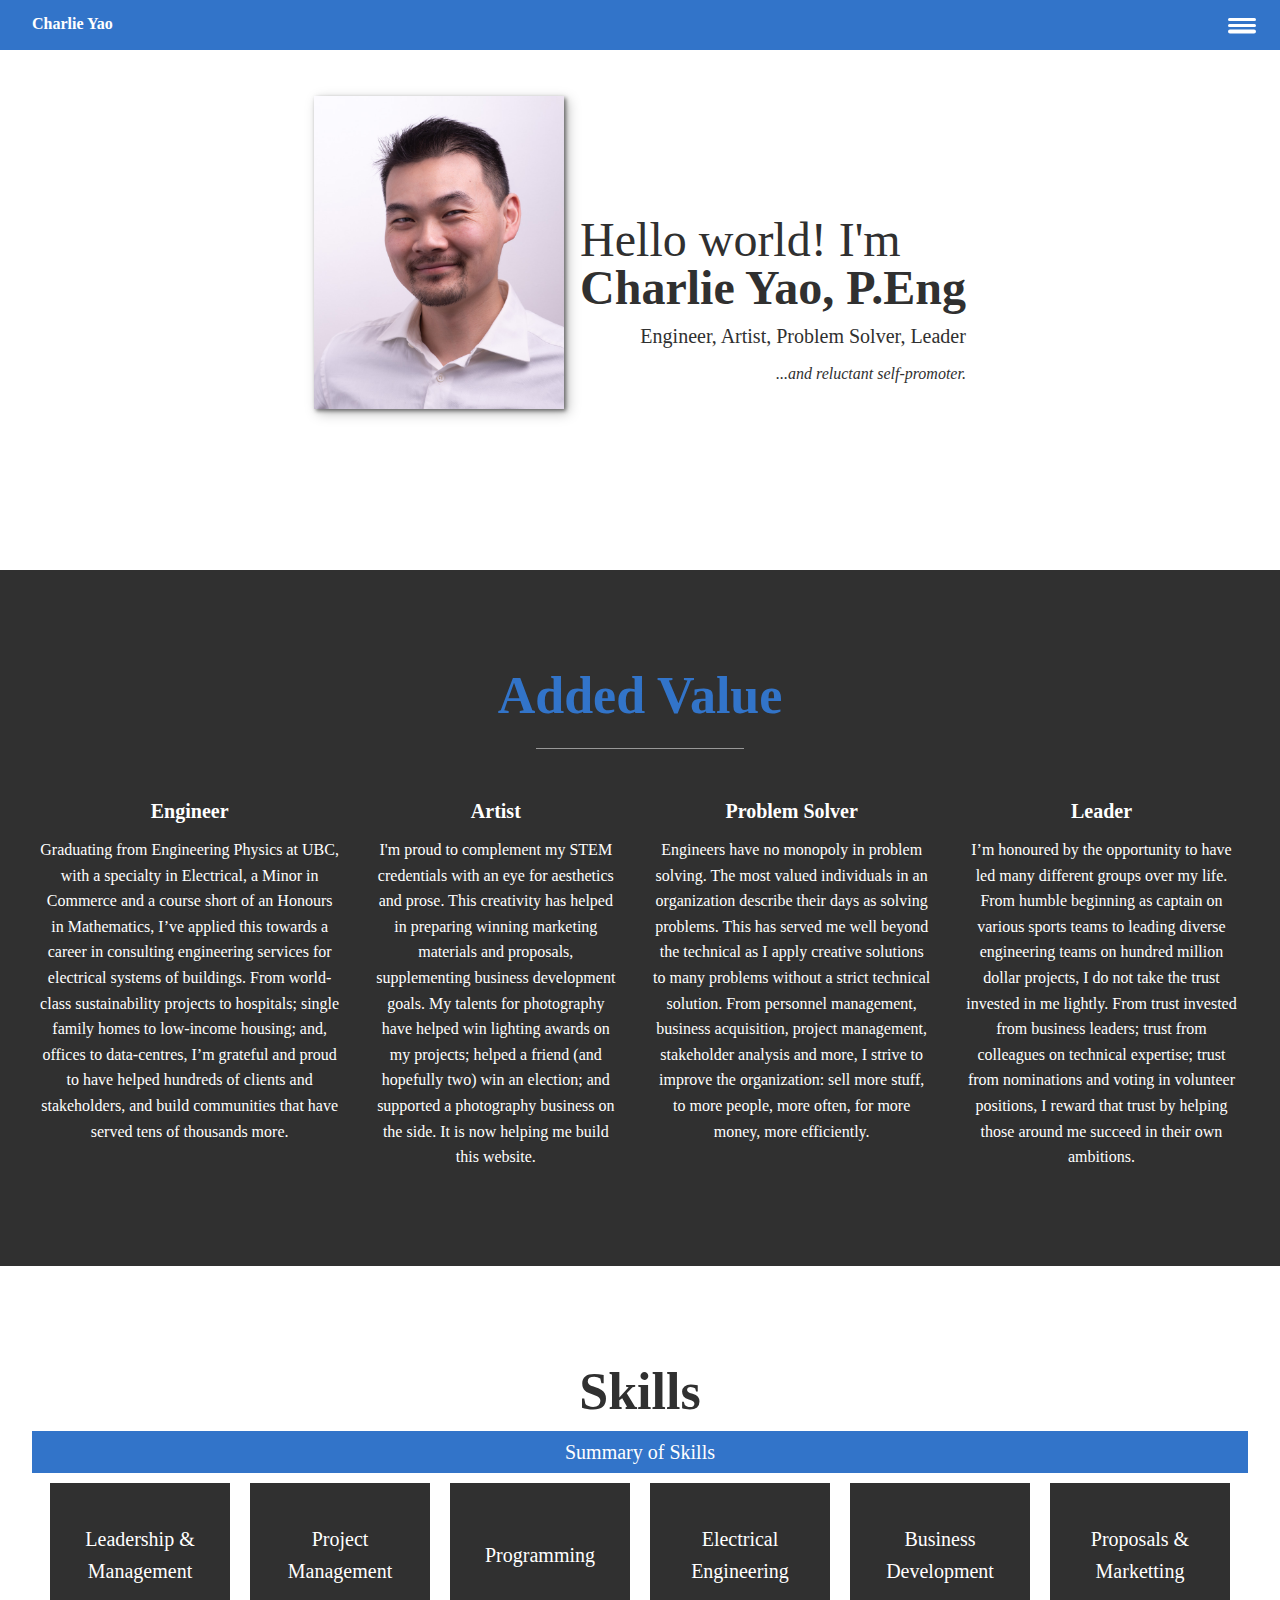
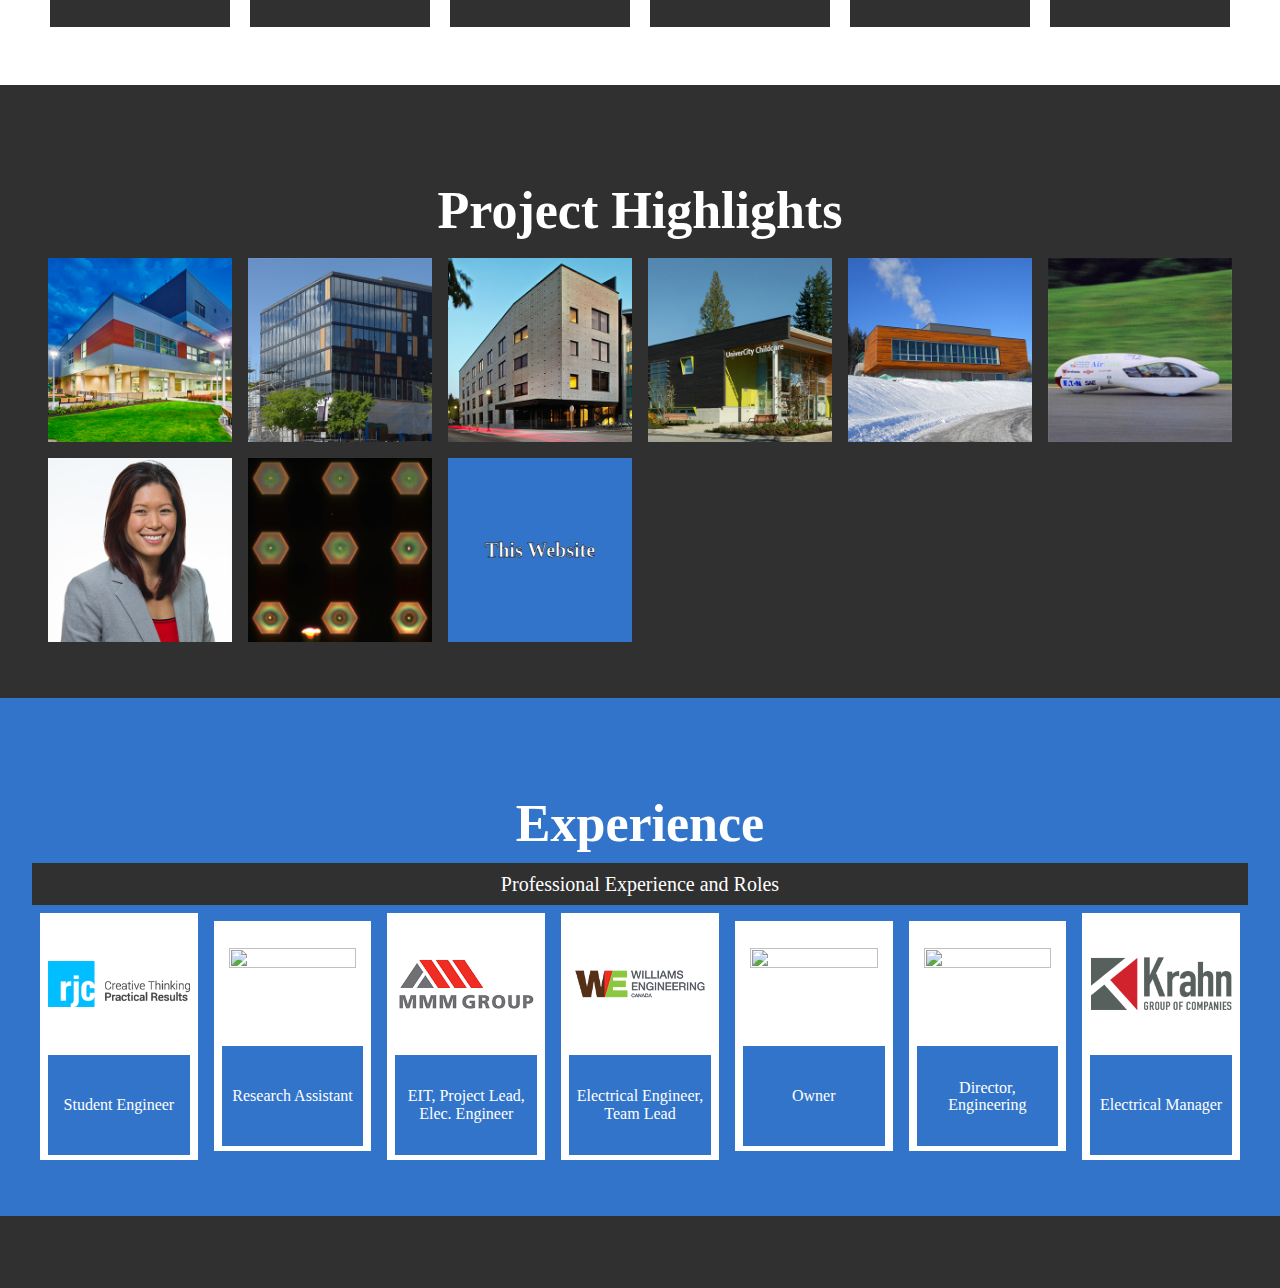
==== commit 2861143a: "Updated: contact info, profile photo. Added website project." ====
--- a/index.html
+++ b/index.html
@@ -46,18 +46,18 @@
 				<p class="section__subtitle section__subtitle--intro"> Engineer, Artist, Problem Solver, Leader</p>
 				<p class="section__subtitle section__subtitle--subtext"> <em>...and reluctant self-promoter.</em></p>
 
-				<img class = "intro__img" src="img\emperor-tamarin.jpg" alt="Portrait"/>
+				<img class = "intro__img" src="img\profile.jpg" alt="Portrait"/>
 
 				<ul class = "intro__links">
 					<li class="intro__link">
-						<a class="intro__link" href="#">
-							<i class="fas fa-phone-square"></i>
-						</a>
+
+							<i class="fas fa-phone-square intro__socialM-links__item" onclick="openLBox('contact__content__lightbox'); currentLBContent('contact__content__lightbox', 'contact__lightBox__container', 1)"></i>
+
 					</li>
 					<li class="intro__link">
-						<a class="intro__link" href="#">
-							<i class="fas fa-envelope-square"></i>
-						</a>
+
+							<i class="fas fa-envelope-square intro__socialM-links__item" onclick="openLBox('contact__content__lightbox'); currentLBContent('contact__content__lightbox', 'contact__lightBox__container', 1)"></i>
+
 					</li>
 				<!-- </ul>
 				<ul class="socialM-links"> -->
@@ -72,6 +72,17 @@
 						</a>
 					</li>
 				</ul>
+
+
+				<div id = 'contact__content__lightbox' class = lightBox onclick="closeLBox('contact__content__lightbox')">
+					<div class = "contact__lightBox__container lightBox__container">
+						<div class = "lightBox__container__window intro__contact__info__window">
+							<img class = "intro__contact__info" src="img\contact.jpg" alt = "<firstname> at my domain.; <Canada>-<Original Vancouver>-376-5647"/>
+						</div>
+					</div>
+				</div>
+
+
 			</section>
 
 <!-- Characteristics -->
@@ -359,7 +370,12 @@
 						</div>
 					</div>
 
-
+					<div class = "projects__item" onclick="openLBox('projects__content__lightbox'); currentLBContent('projects__content__lightbox', 'projects__lightBox__container', 9)">
+						<div class = "projects_item_border">
+							<img src="img\th\cyao-th.jpg" alt="" class="projects__img">
+							<h1 class = projects__img__title> This Website </h1>
+						</div>
+					</div>
 
 					<div id = 'projects__content__lightbox' class = lightBox onclick="closeLBox('projects__content__lightbox')">
 
@@ -605,6 +621,34 @@
 											<li>Top North American campus sustainability project (tied with Harvard University) - Association for the Advancement of Sustainability in Higher Education (AASHE)</li>
 											<li>Northern BC Business and Technology Innovator of the Year</li>
 										</ul>
+										</p>
+									</div>
+								</div>
+							</div>
+						</div>
+
+
+						<!-- Project item 9 -->
+						<div class = "projects__lightBox__container lightBox__container">
+							<div class = "lightBox__container__window">
+								<h2 class ="lightBox__container__title"> This Website</h2>
+									<div class = "lightBox__container__content">
+									<div class = "lightBox__container__item">
+									<div class = "lightBox__container__item projects_lightbox_content projects__lightbox__copy">
+										<p>
+										While I considered cheekily simply linking back to the top of this page, perhaps it’s more valuable to highlight a few items on this website. Unsurprisingly, this website was borne primarily to serve as an online CV; however, I’ve also taken the opportunity to integrate the re-working of a previous website, serving as my photography business’ website.
+										<p>
+										</p>
+										The former website was hosted/created on Squarespace, which certainly allowed me to focus on design elements rather than learning HTML/CSS/JS. While I learned some minor items on DNS routing, APIs, SEO, my goals at the time were abstracting the website as a tool alone. I feel much more accomplished now with this (still-in-progress) website.
+										<p>
+										</p>
+										While I believe my focus in the future may be more on the back-end, this experience has provided me a wealth of knowledge in implementing and integrating core CSS/HTML fundamentals; a smidgen of JS for added functionality and templatization; design best-practices; and, using existing solutions.
+										<p>
+										</p>
+										The website is mostly responsive using natural breakpoints with grid and some specific layout changes with media queries, with more refinement to be explored. Animations were subtely added to improve the user experience. Design was mostly left as minimal for brevity and modernity. I’m especially fond of the integration of Swiper into the photo gallery.
+										<p>
+										</p>
+										Please explore! If you’re kind enough to provide feedback, I’m always open to learn more perspectives.
 										</p>
 									</div>
 								</div>
--- a/style_sheet.css
+++ b/style_sheet.css
@@ -40,7 +40,7 @@
 
   --clr-light: #fff;
   --clr-dark: #303030;
-  --clr-accent: #3b7cff;
+  --clr-accent: #3274c9;
 
 
   --fs-h1: 3rem;
@@ -204,7 +204,7 @@
 .lightBox__container__content{
   display: grid;
   grid-template-columns: repeat(auto-fit, minmax(200px, 1fr));
-  max-width: 1200px;
+  max-width: 1400px;
   margin-left: auto;
   margin-right: auto;
   justify-content: center;
@@ -593,9 +593,18 @@
 .intro__link:hover,
 .intro__socialM-links__item:hover {
   opacity: .7;
-}
-
-
+  cursor: pointer;
+}
+
+.intro__contact__info{
+
+}
+
+.intro__contact__info__window{
+  width: 256px;
+  margin-left: auto;
+  margin-right: auto;
+}
 
 @media (min-width: 750px){
   .intro{
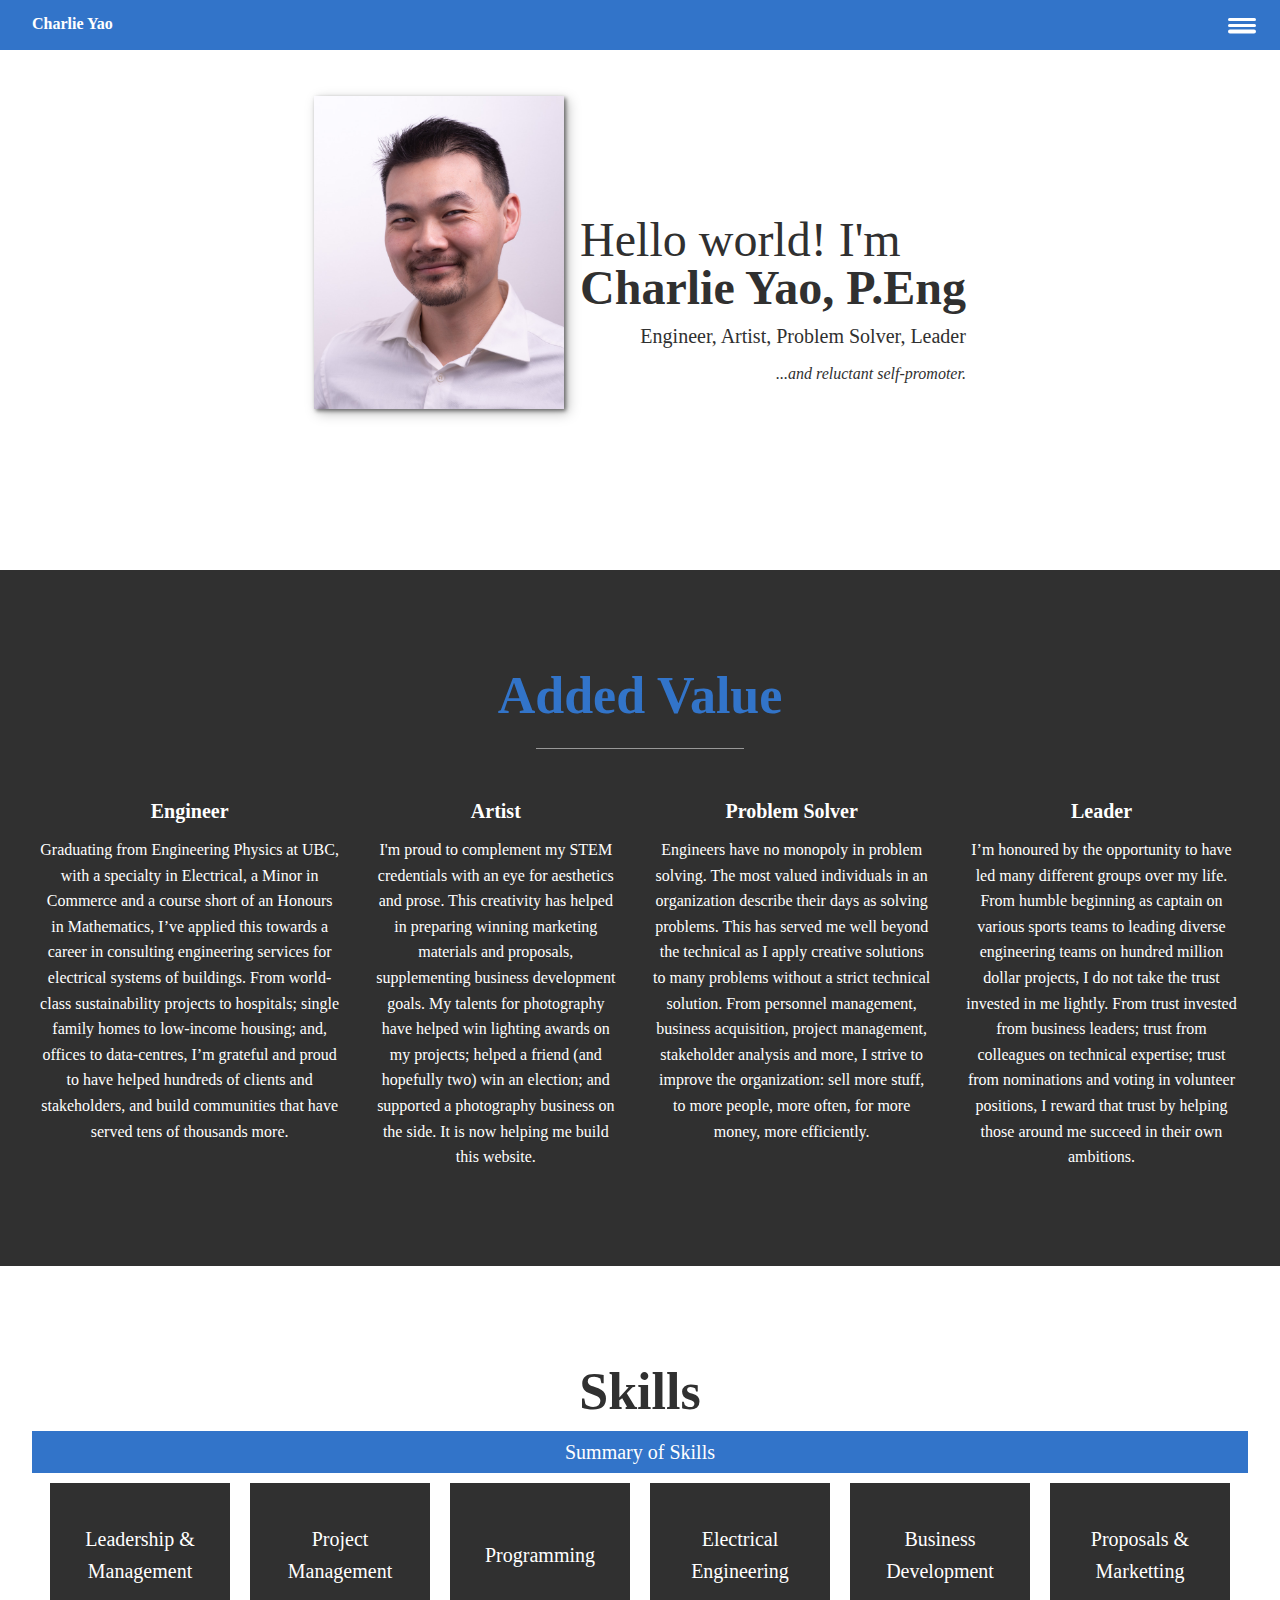
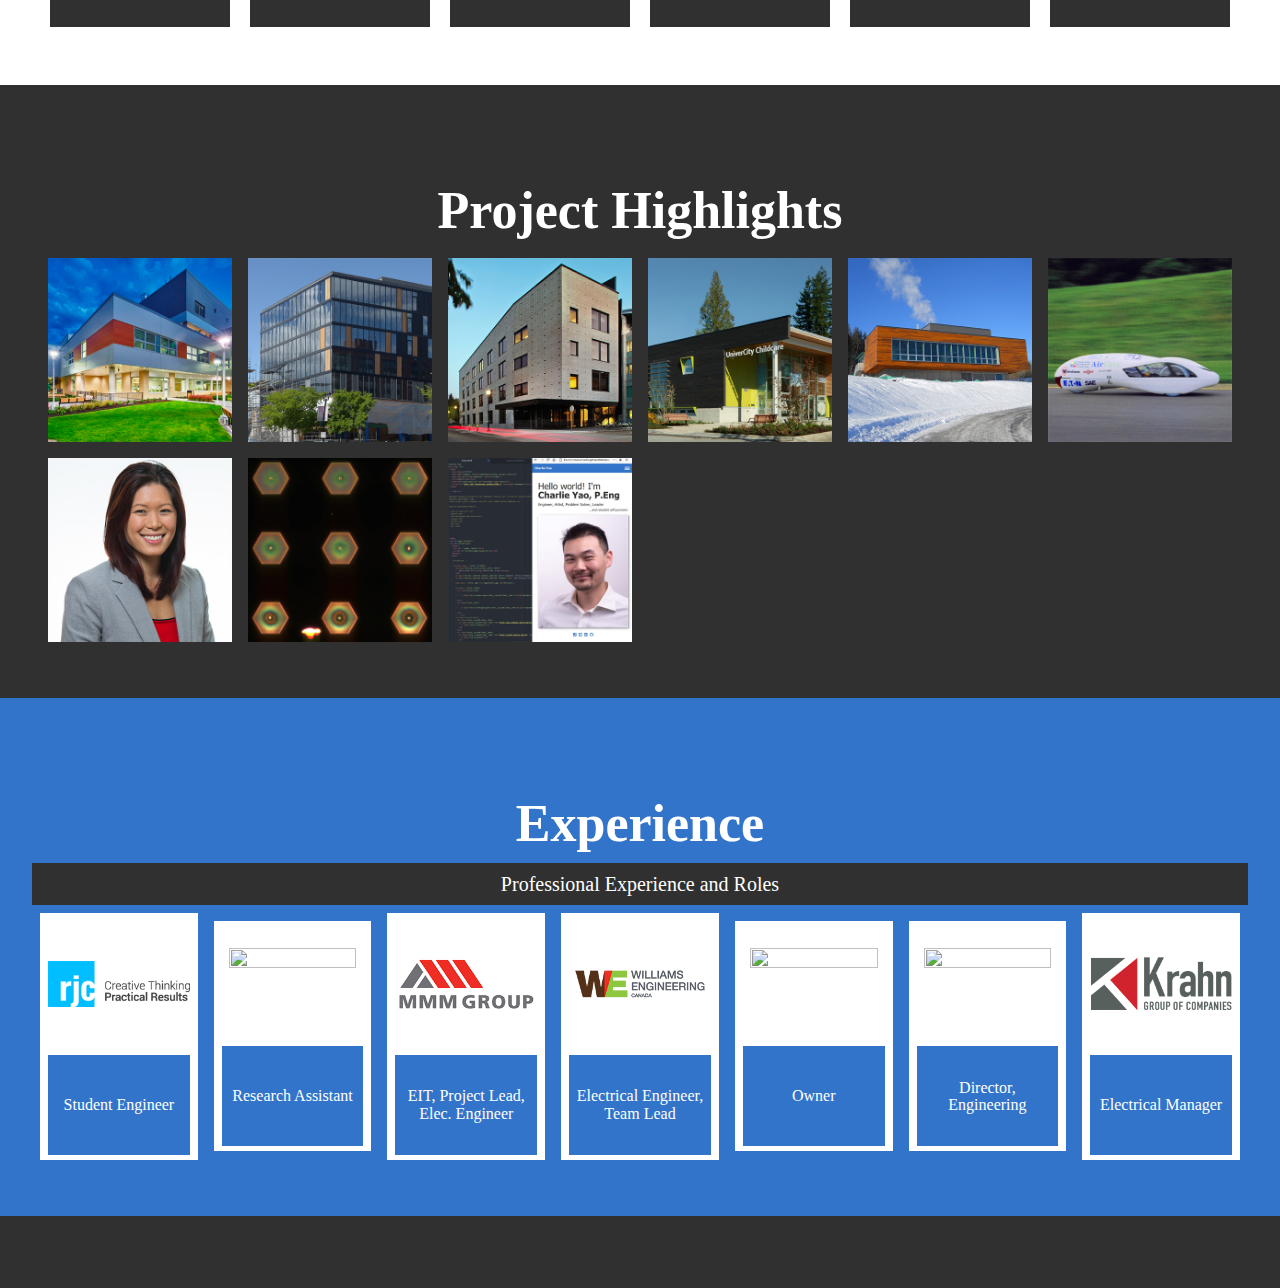
==== commit f7035537: "Case issue. Missing contact photo. Minor content edits." ====
--- a/index.html
+++ b/index.html
@@ -372,7 +372,7 @@
 
 					<div class = "projects__item" onclick="openLBox('projects__content__lightbox'); currentLBContent('projects__content__lightbox', 'projects__lightBox__container', 9)">
 						<div class = "projects_item_border">
-							<img src="img\th\cyao-th.jpg" alt="" class="projects__img">
+							<img src="img\th\CYAO-th.jpg" alt="" class="projects__img">
 							<h1 class = projects__img__title> This Website </h1>
 						</div>
 					</div>
@@ -483,7 +483,7 @@
 											<li>2015 RAIC Award of Excellence for Innovation in Architecture</li>
 											<li>2015 Lieutenant-Governor of BC Award in Architecture (Merit)</li>
 											<li>2015 AIBC Innovation Award</li>
-											<li>LEED Gold Certification</li>
+											<li>LEED Gold Certification - Canada Green Building Council (CaGBC)</li>
 										</uL>
 									</div>
 								</div>
@@ -522,7 +522,7 @@
 										</p>
 										<ul>
 											<li>2018 AIBC Innovation Award</li>
-											<li>LEED Gold Certification</li>
+											<li>LEED Gold Certification - Canada Green Building Council (CaGBC)</li>
 										</uL>
 									</div>
 								</div>
@@ -616,7 +616,7 @@
 										<ul>
 											<li>Newsmaker of the Year 2011 - Northern BC Technology and Innovation Awards</li>
 											<li>Excellence in Architectural Design – City of Prince George</li>
-											<li>LEED Platinum Certification</li>
+											<li>LEED Platinum Certification - Canada Green Building Council (CaGBC)</li>
 											<li>2014 - Canadian Green Building Award - First in Northern BC</li>
 											<li>Top North American campus sustainability project (tied with Harvard University) - Association for the Advancement of Sustainability in Higher Education (AASHE)</li>
 											<li>Northern BC Business and Technology Innovator of the Year</li>
@@ -631,7 +631,7 @@
 						<!-- Project item 9 -->
 						<div class = "projects__lightBox__container lightBox__container">
 							<div class = "lightBox__container__window">
-								<h2 class ="lightBox__container__title"> This Website</h2>
+								<h2 class ="lightBox__container__title">This Website</h2>
 									<div class = "lightBox__container__content">
 									<div class = "lightBox__container__item">
 									<div class = "lightBox__container__item projects_lightbox_content projects__lightbox__copy">
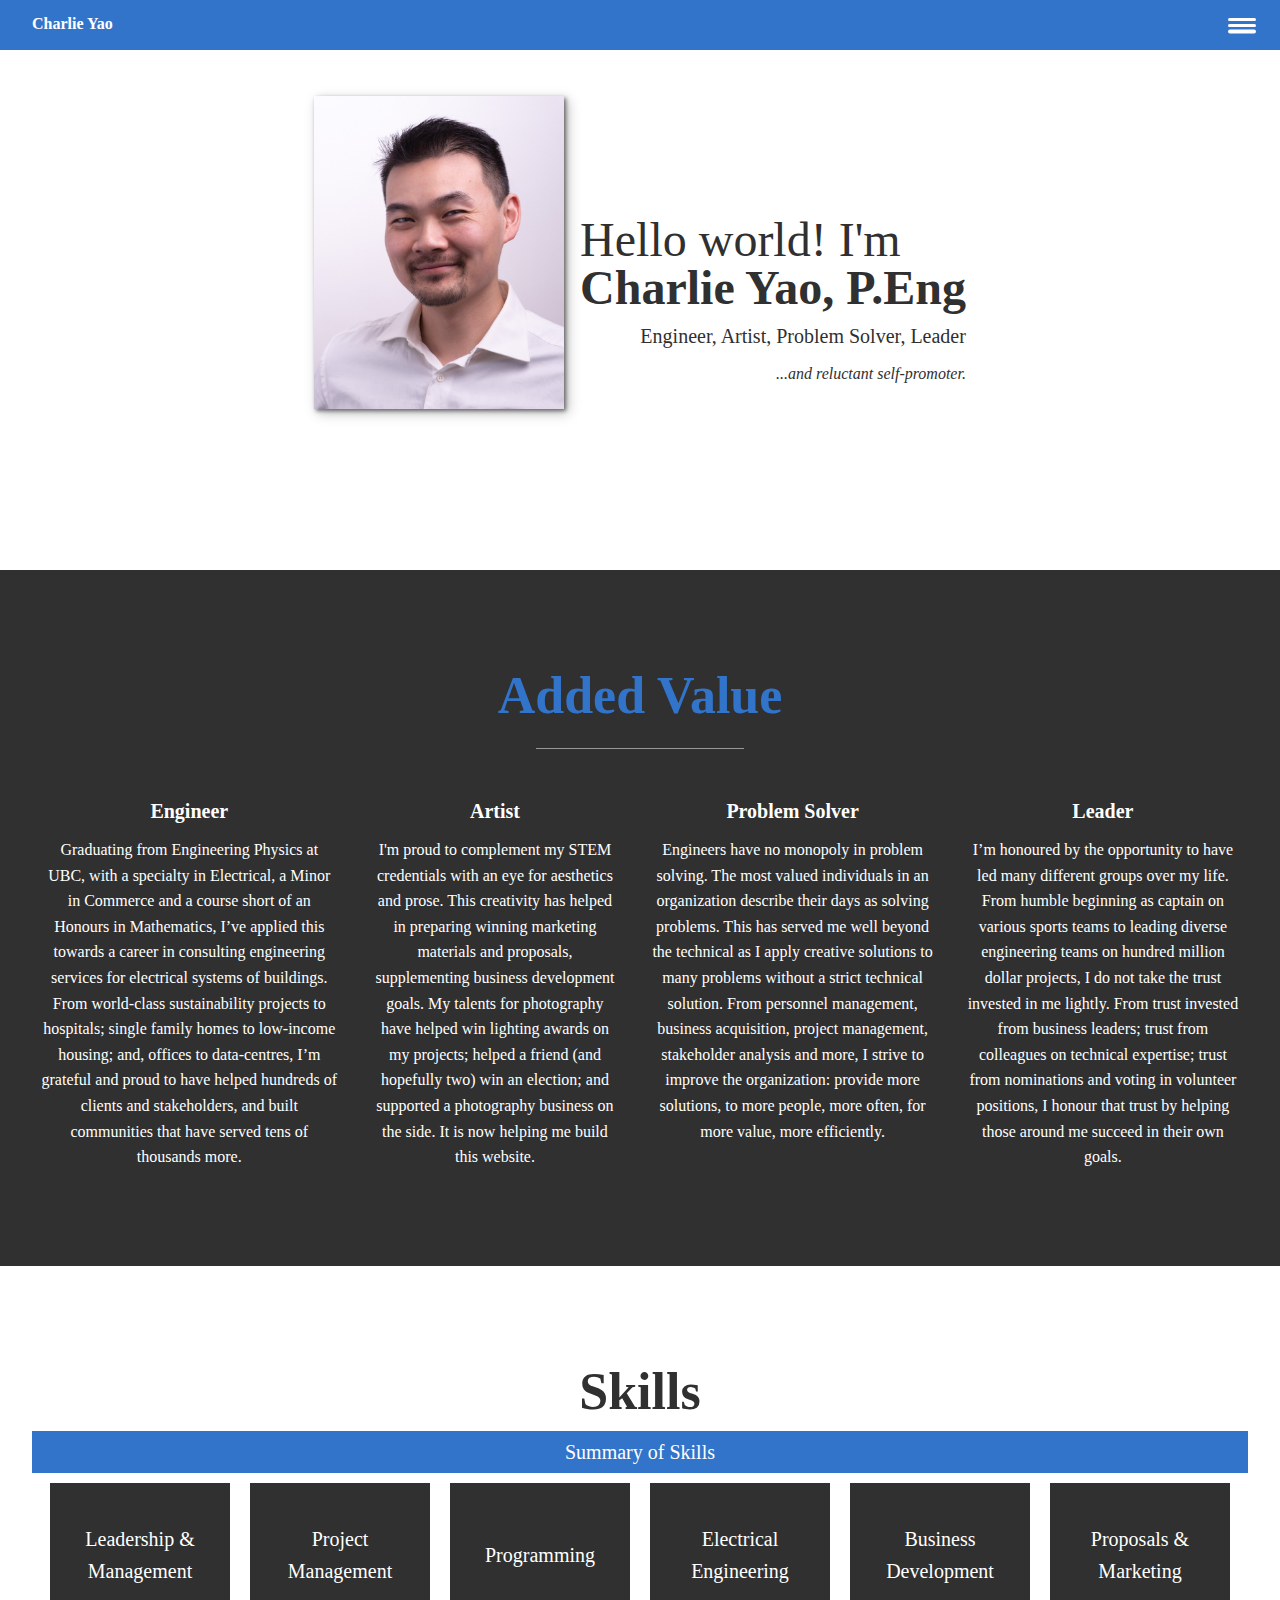
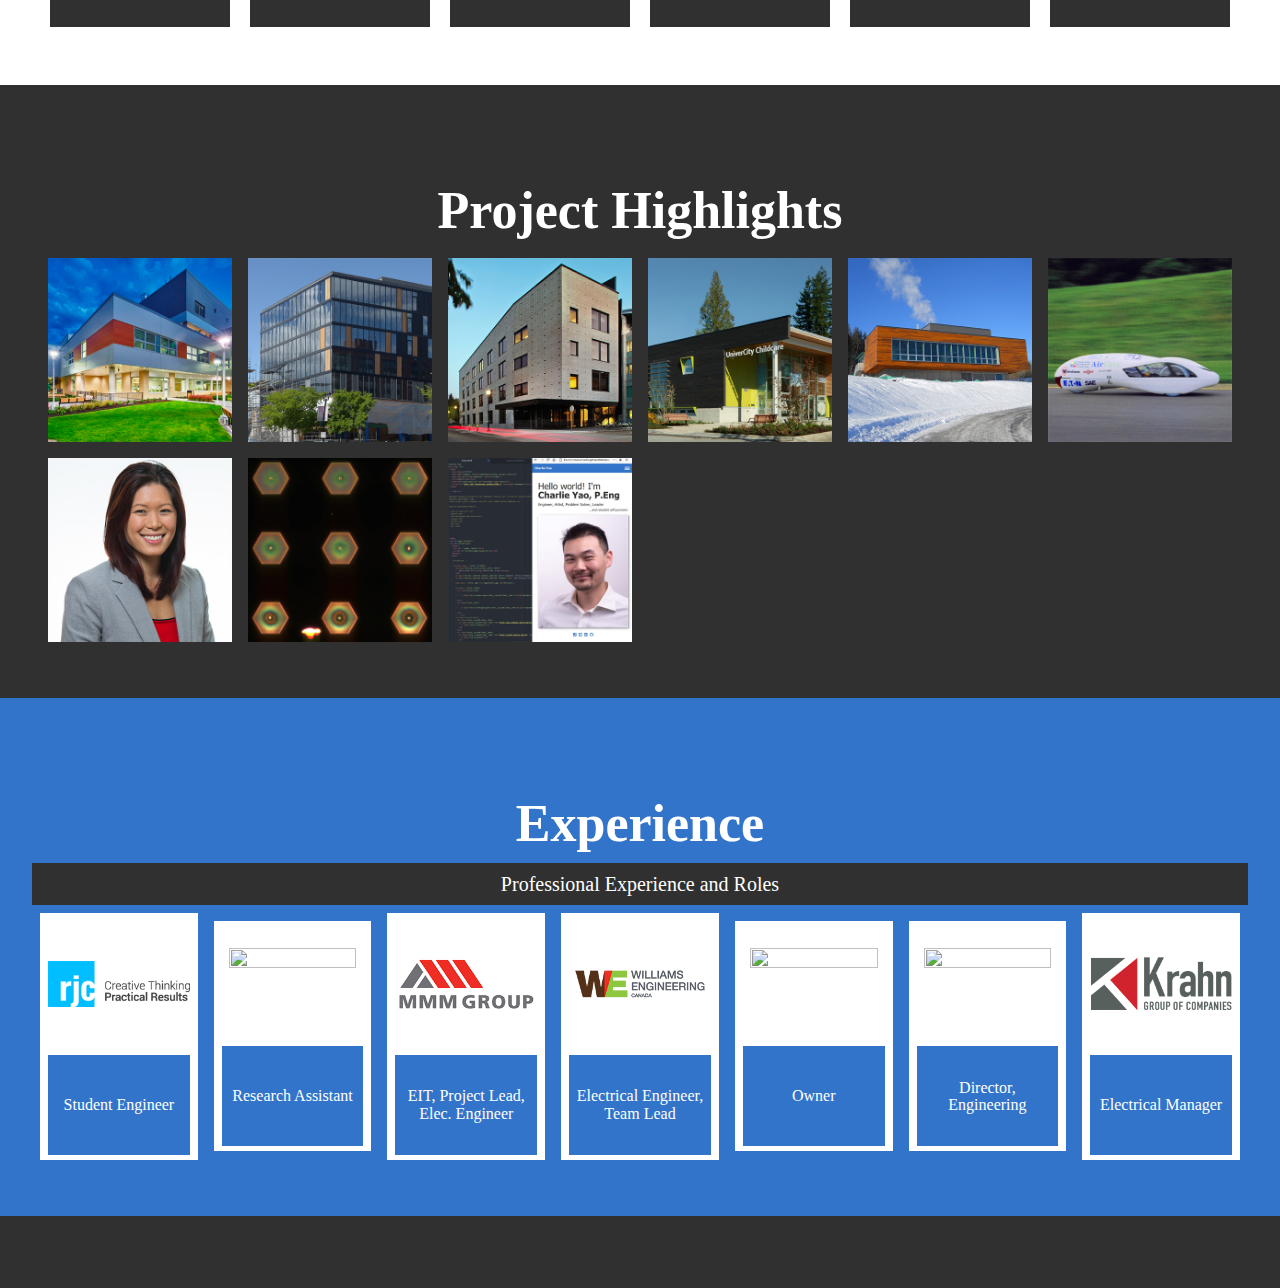
==== commit b2b82f2e: "Typos, copy corrections/modifications." ====
--- a/index.html
+++ b/index.html
@@ -50,14 +50,10 @@
 
 				<ul class = "intro__links">
 					<li class="intro__link">
-
 							<i class="fas fa-phone-square intro__socialM-links__item" onclick="openLBox('contact__content__lightbox'); currentLBContent('contact__content__lightbox', 'contact__lightBox__container', 1)"></i>
-
 					</li>
 					<li class="intro__link">
-
 							<i class="fas fa-envelope-square intro__socialM-links__item" onclick="openLBox('contact__content__lightbox'); currentLBContent('contact__content__lightbox', 'contact__lightBox__container', 1)"></i>
-
 					</li>
 				<!-- </ul>
 				<ul class="socialM-links"> -->
@@ -92,7 +88,7 @@
 				<div class = "character_slides">
 					<div class = "character_slide">
 						<h3>Engineer</h3>
-						<p>Graduating from Engineering Physics at UBC, with a specialty in Electrical, a Minor in Commerce and a course short of an Honours in Mathematics, I’ve applied this towards a career in consulting engineering services for electrical systems of buildings. From world-class sustainability projects to hospitals; single family homes to low-income housing; and, offices to data-centres, I’m grateful and proud to have helped hundreds of clients and stakeholders, and build communities that have served tens of thousands more.</p>
+						<p>Graduating from Engineering Physics at UBC, with a specialty in Electrical, a Minor in Commerce and a course short of an Honours in Mathematics, I’ve applied this towards a career in consulting engineering services for electrical systems of buildings. From world-class sustainability projects to hospitals; single family homes to low-income housing; and, offices to data-centres, I’m grateful and proud to have helped hundreds of clients and stakeholders, and built communities that have served tens of thousands more.</p>
 					</div>
 
 					<div class = "character_slide">
@@ -102,12 +98,12 @@
 
 					<div class = "character_slide">
 						<h3>Problem Solver</h3>
-						<p>Engineers have no monopoly in problem solving. The most valued individuals in an organization describe their days as solving problems. This has served me well beyond the technical as I apply creative solutions to many problems without a strict technical solution. From personnel management, business acquisition, project management, stakeholder analysis and more, I strive to improve the organization: sell more stuff, to more people, more often, for more money, more efficiently.</p>
+						<p>Engineers have no monopoly in problem solving. The most valued individuals in an organization describe their days as solving problems. This has served me well beyond the technical as I apply creative solutions to many problems without a strict technical solution. From personnel management, business acquisition, project management, stakeholder analysis and more, I strive to improve the organization: provide more solutions, to more people, more often, for more value, more efficiently.</p>
 					</div>
 
 					<div class = "character_slide">
 						<h3>Leader</h3>
-						<p>I’m honoured by the opportunity to have led many different groups over my life. From humble beginning as captain on various sports teams to leading diverse engineering teams on hundred million dollar projects, I do not take the trust invested in me lightly. From trust invested from business leaders; trust from colleagues on technical expertise; trust from nominations and voting in volunteer positions, I reward that trust by helping those around me succeed in their own ambitions.</p>
+						<p>I’m honoured by the opportunity to have led many different groups over my life. From humble beginning as captain on various sports teams to leading diverse engineering teams on hundred million dollar projects, I do not take the trust invested in me lightly. From trust invested from business leaders; trust from colleagues on technical expertise; trust from nominations and voting in volunteer positions, I honour that trust by helping those around me succeed in their own goals.</p>
 					</div>
 				</div>
 				<!-- Button -->
@@ -138,7 +134,7 @@
 						<p>Business Development</p>
 					</div>
 					<div class = "skills__item" onclick="openLBox('skills__content__lightbox'); currentLBContent('skills__content__lightbox', 'skills__lightBox__container', 6)">
-						<p>Proposals & Marketting</p>
+						<p>Proposals & Marketing</p>
 					</div>
 
 
@@ -154,7 +150,7 @@
 											<li>Responsible for financial performance of multiple engineering teams</li>
 											<li>Responsible for hiring, resource planning, growth planning of multiple engineering teams</li>
 											<li>Responsible for bringing business in the door</li>
-											<li>Forman/informal training on organizational behaviour and incentive structures</li>
+											<li>Formal/informal training on organizational behaviour and incentive structures</li>
 											<li>Extensive research to improve ERP systems/software</li>
 										</ul>
 									</div>
@@ -207,13 +203,14 @@
 											<li>Define languages and frameworks which may be most applicable</li>
 											<li>Identify existing resources which may be repurposed</li>
 											<li>Execute, debug, maintain and likely iterate frequently</li>
+											<li>Review for lessons learned and measuring success</li>
 										</ul>
 									</div>
 									<div class = "lightBox__container__item">
 										<ul>
 											<li>Formal training with C++ and Assembly</li>
 											<li>Comfort with Python, HTML, CSS</li>
-											<li>Past experience with Matlab, Mathematica.</li>
+											<li>Past experience with Matlab, Mathematica</li>
 											<li>Familiarity/exposure with Java, Javascript, C#, Ruby, misc. esoteric langauges such as Rockstar or SonicPi</li>
 											<li>Enough experience with polyglotism to understand commonalities in many languages: datatypes, function declarations, control flow, etc.</li>
 										</ul>
@@ -242,7 +239,7 @@
 										<ul>
 											<li>Design of power distribution systems</li>
 											<li>Design of lighting systems</li>
-											<li>Design of life-safety systems (fire alarm, EM lighting, etc)</li>
+											<li>Design of life-safety systems (fire alarm, EM lighting, etc.)</li>
 											<li>Design of distribution for information and communications technology systems</li>
 											<li>Design of electronic security systems (access control, intrusion alarm, CCTV)</li>
 											<li>Design of special systems: hazardous location, EM & UPS power, healthcare power safety</li>
@@ -269,7 +266,7 @@
 									</div>
 									<div class = "lightBox__container__item">
 										<ul>
-											<li>Experience in attending industry events and successfully develooping relationships</li>
+											<li>Experience in attending industry events and successfully developing relationships</li>
 											<li>Understanding of business and commercial theory to aid in strategic growth planning and initatives</li>
 											<li>Application of theory to develop and grow new and existing markets</li>
 											<li>Experience in writing and developing business plans</li>
@@ -281,21 +278,21 @@
 						</div>
 						<div class = "skills__lightBox__container lightBox__container">
 							<div class = "lightBox__container__window">
-								<h2 class ="lightBox__container__title">Proposals & Marketting</h2>
+								<h2 class ="lightBox__container__title">Proposals & Marketing</h2>
 								<h3 class ="lightBox__container__subtitle2">Capabilities and Contributions</h3>
 								<div class = "lightBox__container__content">
 									<div class = "lightBox__container__item">
 										<ul>
 											<li>Experience with preparing diverse proposals fitting many RFQ/RFP requirements</li>
-											<li>Experience and comfort in informational research on propsal requirements including value propositions and identifying key stakeholders and decision makers</li>
-											<li>A whole understanding and application in business development and product production activities to inform marketting campaigns</li>
+											<li>Experience and comfort in informational research on proposal requirements including value propositions and identifying key stakeholders and decision makers</li>
+											<li>A whole understanding and application in business development and product production activities to inform marketing campaigns</li>
 										</ul>
 									</div>
 									<div class = "lightBox__container__item">
 										<ul>
 											<li>Excellent verbal and written English skills</li>
 											<li>Aided significantly in preparing marketting copy and promotional materials</li>
-											<li>Talent for photography allowing quicker creation of highquality marketting materials</li>
+											<li>Talent for photography allowing quicker creation of highquality marketing materials</li>
 											<li>Experience with various software suites in preparing client-facing materials</li>
 										</ul>
 									</div>
@@ -389,7 +386,7 @@
 										<img src="img\UBC_Supermileage_Vehicle.jpg" alt="" class=" projects_lightbox_content" loading=lazy>
 									</div>
 									<div class = "lightBox__container__item projects_lightbox_content projects__lightbox__copy">
-										<p>The SAE Supermileage event is an annual student competition to achieve the best fuel mileage with a single person, gasoline powered vehicle. In 2006, we won the event, the team’s 4th in a row, with a 3,145mpg score, beating out second place’s 1600mpg, of a field of 27 teams. The vehicle’s success was due to a combination of low weight, high aerodynamics, low rolling resistance and enginer shut-offs. I’m proud to have contributed to the design, construction and sponsorships towards the team’s success.</p>
+										<p>The SAE Supermileage event is an annual student competition to achieve the best fuel mileage with a single person, gasoline powered vehicle. In 2006, we won the event, the team’s 4th in a row, with a 3,145mpg score, beating out second place’s 1600mpg, out of a field of 27 teams. The vehicle’s success was due to a combination of low weight, high aerodynamics, low rolling resistance and engine shut-offs - technologies later integrated further into mass market vehicles. I’m proud to have contributed to the design, construction and sponsorships towards the team’s success.</p>
 									</div>
 								</div>
 							</div>
@@ -405,16 +402,16 @@
 										<img src="img\photonic_crystal.jpg" alt="" class=" projects_lightbox_content" loading=lazy>
 									</div>
 									<div class = "lightBox__container__item projects_lightbox_content projects__lightbox__copy">
-										<p>Photonic crystals are the optical analog to electronic semi-conductors. Instead of using electrons to carry signals and logic, photons are proposed instead. There are many challenges with this approach as photons are weakly interacting compared to electrons, thus needing significant amplification to rely on non-linear responses. A photonic crystal, through constructive and destructive interference, permits one to manipulate band-structures, similar to how semi-conductors permit changes to band-structures for electron transmission. Both involve introducing defects into the crystal structure to manipulate the band-gaps.
-										</p>
-										<p>
-										Shown here are 2D planar photonic crystals, which rely upon in-plane photonic crystal confinement, and out-of-plane confine through total-internal-reflection. The defect is introduced in the center of the hexagonal crystal, where photons will be amplified for the non-linear behaviour.
-										</p>
-										<p>
-										I was involved in specific experiments, creating these planar photonic crystals using UV-lithography and plasma-enhanced chemical vapour deposition and desublimation. Further techniques involved FDTD simulations; conventional chemistry in clean rooms; mechanical transfer and substrate removal; and, characterization with laser spectrometers and scanning electron microscopes.
-										</p>
-										<p>
-										What I took away most from this experience was how quickly it was possible to go from a bright-eyed and naive highschool student, to contributing in a world-class, applied physics research team, using state-of-the-art apparatus and life-threatening chemistry, only a year and a half removed from high-school.
+										<p>Photonic crystals are the optical analog to electrical semi-conductors. Instead of using electrons to carry signals and logic, photons are proposed instead. There are many challenges with this approach as photons are weakly interacting compared to electrons, thus need significant amplification to rely on non-linear responses. A photonic crystal, through constructive and destructive interference, permits one to manipulate band-structures, similar to how semi-conductors permit changes to band-structures for electron transmission. Both involve introducing defects into the crystal structure to manipulate the band-gaps.
+										</p>
+										<p>
+										Shown here are 2D planar photonic crystals, which rely upon in-plane photonic crystal confinement, and out-of-plane confinement through total-internal-reflection. A defect is introduced in the center of the hexagonal crystal, where light will be amplified for the non-linear behaviour.
+										</p>
+										<p>
+										I was involved in specific experiments, creating these planar photonic crystals using UV-lithography and plasma-enhanced chemical vapour deposition and sublimation. Further techniques involved FDTD simulations; conventional chemistry in clean rooms; mechanical transfer and substrate removal; and, characterization with laser spectrometers and scanning electron microscopes.
+										</p>
+										<p>
+										What I took away most from this experience was how quickly it was possible to go from a bright-eyed and naive highschool student, to contributing in a world-class, applied physics research team, using state-of-the-art apparatus and poweful (life-threatening) chemistry, only a year and a half removed from high school.
 										</p>
 									</div>
 								</div>
@@ -470,7 +467,7 @@
 										<img src="img\WIDC.jpg" alt="" class=" projects_lightbox_content" loading=lazy>
 									</div>
 									<div class = "lightBox__container__item projects_lightbox_content projects__lightbox__copy">
-										<p>The Wood Innovation and Design Centre serves as a multi-use building, housing both the University of Northern British Columbia’s Master’s program in Integrated Wood Design, as well as general office space. At the time of completion, it was the tallest, all-wood building in North America, though at a modest 30m height across six storeys plus mezzanine and penthouse. It was a pioneer for demonstrating sustainable construction for high-rise building classification, historically relying on concrete and steel above a certain height or number of floors. The innovative structure relied significantly on engineered wood product composites, including glulam beams, cross-laminated timber and laminated veneer lumber.
+										<p>The Wood Innovation and Design Centre serves as a multi-use building, housing both the University of Northern British Columbia’s Master’s program in Integrated Wood Design, as well as general office space. At the time of completion, it was the tallest, all-wood building in North America, though at a modest 30m height across six storeys plus mezzanine and penthouse. It was a pioneer for demonstrating sustainable construction for high-rise building classification, historically relying on concrete and steel above a certain height or number of floors. The innovative structure relied exclusively on engineered wood product composites, including glulam beams, cross-laminated timber and laminated veneer lumber.
 										</p>
 										<p>
 										I had the fortune of contributing to the electrical design including power distribution, lighting design, ICT distribution, life-safety and security systems. Special attention was required to route electrical raceways through unique wood structural components, largely exposed, to minimize visual noise.
@@ -509,7 +506,7 @@
 									</div>
 									<div class = "lightBox__container__item projects_lightbox_content projects__lightbox__copy">
 										<p>
-										UBC’s Quantum Matter Institute is a state-of-the-art research facility, extending the existing Brimacombe (Advanced Materials and Process Engineering Laboratory) building with complementary research space and facilities. At approximately 50 ksqft, and a budget of 30M, it added sufficient space for dozens of research teams, focusing on everything from ultra-fast lasers, to bio-engineering, and ultra-low vibration condensed matter physics.
+										UBC’s Quantum Matter Institute is a state-of-the-art research facility, extending the existing Brimacombe (Advanced Materials and Process Engineering Laboratory) building with complementary research space and facilities. At approximately 50ksqft, and a budget of $30M, it added sufficient space for dozens of research teams, focusing on everything from ultra-fast lasers, to bio-engineering, and ultra-low vibration condensed matter physics.
 										</p>
 										<p>
 										QMI holds a special place in my heart as AMPEL was the very building where I had the privilege of working with Dr. Jeff Young’s team, creating the very photonic crystals noted amongst my projects. Further, it provided me an opportunity to also help design expansions to Dr. David Jones’ lab (per my professional experience) and another former professor of mine, Dr. Andrea Damascelli, working with condensed matter.
@@ -541,16 +538,16 @@
 									</div>
 									<div class = "lightBox__container__item projects_lightbox_content projects__lightbox__copy">
 										<p>
-										UniverCity Childcare Centre is a daycare serving the nearby community of Simon Fraser University. It was built targeting the ambitious, Living Building Challenge (LBC) standard, whose philosophy extends beyond even net-zero energy and water standards, and demands a building which  positively adds to its environment. Its metrics use a flower as a metaphor for success, each petal representing a different criteria to meet, from water to energy and social equity to beauty.
+										UniverCity Childcare Centre is a daycare serving the nearby community of Simon Fraser University. It was built targeting the ambitious, Living Building Challenge (LBC) standard, whose philosophy extends beyond even net-zero energy and water standards, and demands a building which  positively adds to its environment. Its metrics use a flower as a metaphor for success, each petal representing a different criteria to meet, from water to energy and social equity to beauty, to a total of twenty petals.
 										</p>
 										<p>
 										The project was a highly collaborative effort to ensure the various building systems worked in harmony to achieve the goal. Strong considerations were made for efficient devices, minimizing distance for sourcing of materials, and restricting toxic material components. Additionally, systems were designed to complement the use of the facility, which included aesthetics to inspire and increase occupant health and productivity.
 										</p>
 										<p>
-										The project was largely successful; however, due to regulatory challenges on potable water, combined with using non-chemical means for water treatment, it was unable to meet this single challenge; though, the project was successful in all other aspects and was greatly welcomed by the stakeholders for being under budget, and praised by the local community and sustainability community at large.
-										</p>
-										<p>
-										I was proud to contribute significantly, being the sole designer from design development through construction. Unsurprisingly, the largest challenges were the uniqueness and high requirements of the LBC standard, which involved significant research into systems which would meet restrictions such as the inability to use PVC conduit or insulation.
+										The project was largely successful; however, due to regulatory challenges on potable water, combined with using non-chemical means for water treatment, it was unable to meet this single challenge. The project was successful in all other aspects and was greatly welcomed by the stakeholders for being under budget, and praised by the local community and sustainability community at large.
+										</p>
+										<p>
+										I was proud to contribute significantly, being the sole designer from design development through construction. Unsurprisingly, the largest challenges were the uniqueness and high requirements of the LBC standard, which involved significant research into systems which would meet restrictions such as the inability to use PVC conduit or insulation for major components.
 										</p>
 										<p>
 										Awards and Recognition:
@@ -570,17 +567,17 @@
 						<div class = "projects__lightBox__container lightBox__container">
 							<div class = "lightBox__container__window">
 								<h2 class ="lightBox__container__title">Bowinn Ma, P.Eng., MLA</h2>
-								<h3 class ="lightBox__container__subtitle2"> BC Legislature Campaign, 2017</h3>
+								<h3 class ="lightBox__container__subtitle2"> BC Legislature Campaign, 2017, 2020</h3>
 								<div class = "lightBox__container__content">
 									<div class = "lightBox__container__item">
 										<img src="img\BMa.jpg" alt="" class=" projects_lightbox_content">
 
 									</div>
 									<div class = "lightBox__container__item projects_lightbox_content projects__lightbox__copy">
-										<p>Bowinn Ma is a Member of the Legislative Assembly, representing the riding of North Vancouver/Lonsdale; a former project manager for the Vancouver International Airport; former President of the Engineering Undergraduate Society; but above all, a close friend of mine. I list this project as a far more personal one as I was happy to modestly contribute to her election bid in 2017, providing photography for her portrait, her events, and volunteering in her campaign. While I take very little credit for my contribution, I am proud to have a small part in her historic win, changing an opposition stronghold of over 25 years.
-										</p>
-										<p>
-										Bowinn recently won re-election in 2020 with an outstanding 60% of the vote.
+										<p>Bowinn Ma is a Member of the Legislative Assembly, representing the riding of North Vancouver/Lonsdale; a former project manager for the Vancouver International Airport; former President of the Engineering Undergraduate Society; but above all, a close friend of mine. I list this project as a far more personal one as I was happy to modestly contribute to her election bid in 2017, providing photography for her portrait, her events, and volunteering in her campaign. While I take very little credit for my contribution, I am proud to have a small part in her historic win, changing an opposition stronghold of over twenty-five years.
+										</p>
+										<p>
+										Bowinn recently won re-election in 2020 with an outstanding 60% of the vote, and has been included into the cabinet as Minister of State for Infrastructure - a rare distinction for such a newcommer to politics.
 										</p>
 									</div>
 								</div>
@@ -599,10 +596,10 @@
 									</div>
 									<div class = "lightBox__container__item projects_lightbox_content projects__lightbox__copy">
 										<p>
-											The University of Northern British Coulmbia’s Bio-Energy Plant was a facility which was strategically located to take advantage of the significant local forestry industry, by using wood-byproducts as fuel. The facility used an advanced wood-gasification system, which aids greatly in combustion efficiency. An operations and research component was also designed to monitor and study the system and its impacts.
-										</p>
-										<p>
-										The project was constructed to complement UNBC’s campus-scale ‘district’ energy system, providing the campus with 71% of its heating energy needs, and allowed the university to reduce fossil fuel consumption by 85%. The project was a significant factor in UNBC’s shared win for AASHE’s most sustainable university in 2010, tying Harvard University in the honour.
+										The University of Northern British Coulmbia’s Bio-Energy Plant was a facility which was strategically located to take advantage of the significant local forestry industry, by using wood by-products as fuel. The facility used an advanced wood-gasification system, which aids greatly in combustion efficiency. An operations and research component was also designed to monitor and study the system and its impacts.
+										</p>
+										<p>
+										The project was constructed to complement UNBC’s campus-scale district energy system, providing the campus with 71% of its heating energy needs, and allowed the university to reduce fossil fuel consumption by 85%. The project was a significant factor in UNBC’s shared win for AASHE’s award for Most Sustainable University in 2010, tying Harvard University in the honour.
 										</p>
 										<p>
 										Additionally, while the project targeted LEED Gold, the team was so successful in meeting its objectives, that we were able to achieve the prestigious LEED Platinum Certification - a first for a university building in BC, and the second industrial building in Canada.
@@ -639,13 +636,13 @@
 										While I considered cheekily simply linking back to the top of this page, perhaps it’s more valuable to highlight a few items on this website. Unsurprisingly, this website was borne primarily to serve as an online CV; however, I’ve also taken the opportunity to integrate the re-working of a previous website, serving as my photography business’ website.
 										<p>
 										</p>
-										The former website was hosted/created on Squarespace, which certainly allowed me to focus on design elements rather than learning HTML/CSS/JS. While I learned some minor items on DNS routing, APIs, SEO, my goals at the time were abstracting the website as a tool alone. I feel much more accomplished now with this (still-in-progress) website.
+										The former website was hosted/created on Squarespace, which certainly allowed me to focus on design elements rather than learning HTML/CSS/JS. While I learned some minor items on DNS routing, APIs, and SEO, my goals at the time were best served by abstracting the website as a tool alone. I feel much more accomplished now with this (still-in-progress) website.
 										<p>
 										</p>
 										While I believe my focus in the future may be more on the back-end, this experience has provided me a wealth of knowledge in implementing and integrating core CSS/HTML fundamentals; a smidgen of JS for added functionality and templatization; design best-practices; and, using existing solutions.
 										<p>
 										</p>
-										The website is mostly responsive using natural breakpoints with grid and some specific layout changes with media queries, with more refinement to be explored. Animations were subtely added to improve the user experience. Design was mostly left as minimal for brevity and modernity. I’m especially fond of the integration of Swiper into the photo gallery.
+										The website is mostly responsive using natural breakpoints with grid and some specific layout changes with media queries, with more refinement to be explored. Animations were subtly added to improve the user experience/interface. Design was mostly left as minimal for brevity and modernity. I’m especially fond of the integration of Swiper into the photo gallery.
 										<p>
 										</p>
 										Please explore! If you’re kind enough to provide feedback, I’m always open to learn more perspectives.
@@ -873,8 +870,8 @@
 									<div class = "lightBox__container__item">
 										<ul>
 											<li>Founded as a side business to serve photographic service demand</li>
-											<li>Responsible for all operations, business development, production, client management, financial managment, inventory, capital, etc</li>
-											<li>Diverse experience from corporate portrature and marketting materials, product photography, events and weddings, etc</li>
+											<li>Responsible for all operations, business development, production, client management, financial managment, inventory, capital, etc.</li>
+											<li>Diverse experience from corporate portrature and marketting materials, product photography, events and weddings, etc.</li>
 											<li>Closed business to focus more efforts into engineering career</li>
 										</ul>
 									</div>
--- a/style_sheet.css
+++ b/style_sheet.css
@@ -140,10 +140,12 @@
   overflow: auto;
 }
 
+/* TODO: vertically center lightboxes */
+
 .lightBox__container{
   display: flex;
   justify-content: center;
-  margin-top: 20%;
+  margin-top: 10%;
   margin-left: 10%;
   margin-right:10%;
 
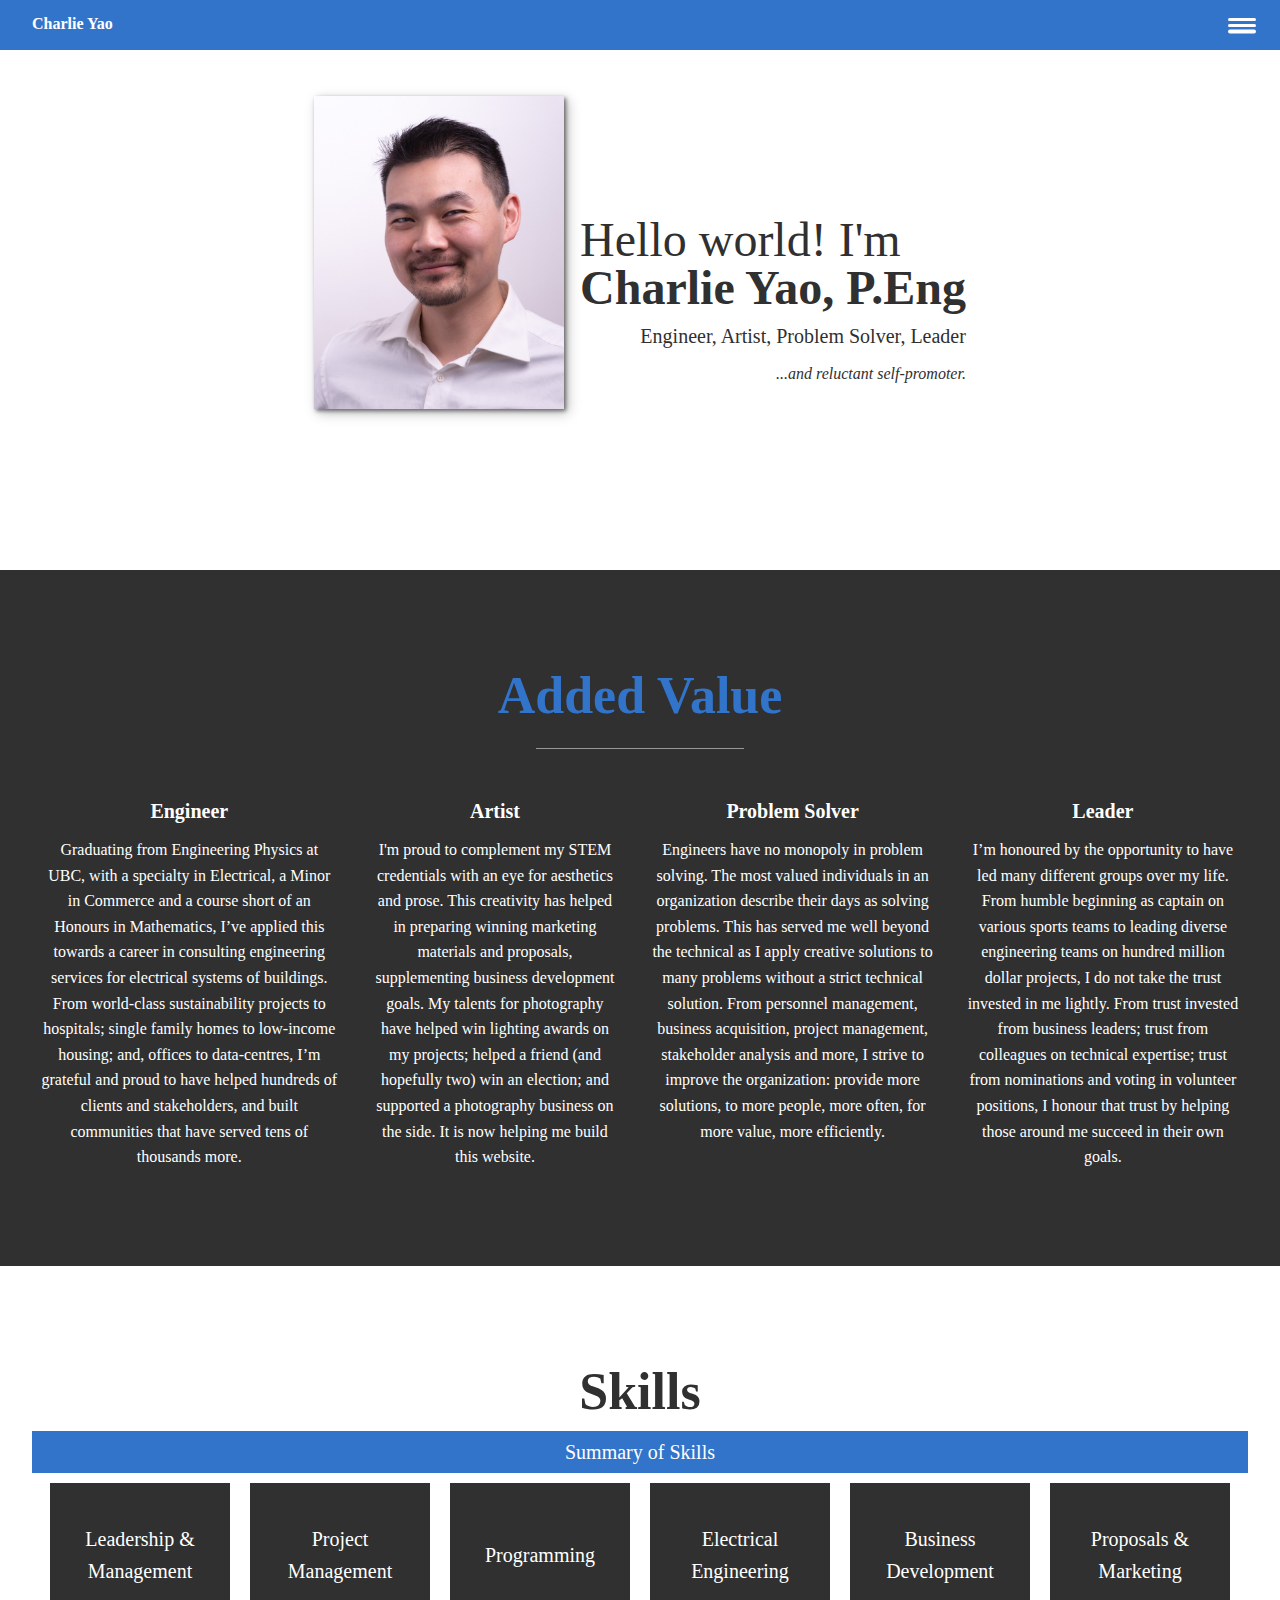
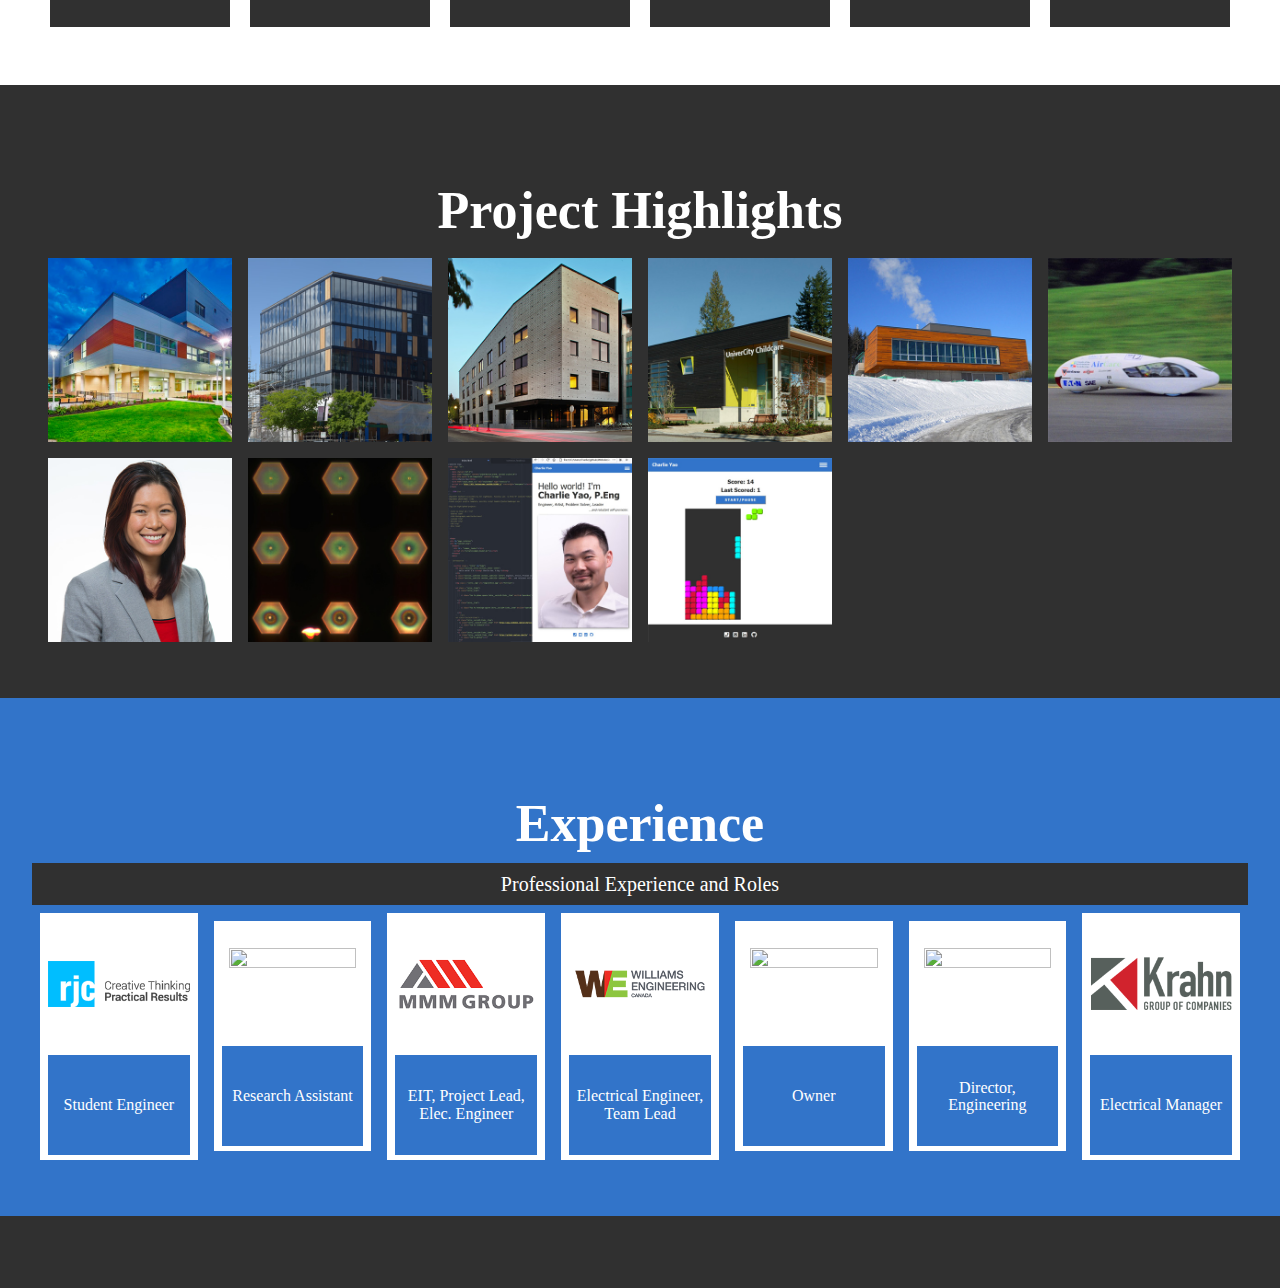
==== commit b4671a71: "Tetris project added to projects." ====
--- a/index.html
+++ b/index.html
@@ -374,6 +374,13 @@
 						</div>
 					</div>
 
+					<div class = "projects__item" onclick="openLBox('projects__content__lightbox'); currentLBContent('projects__content__lightbox', 'projects__lightBox__container', 10)">
+						<div class = "projects_item_border">
+							<img src="img\th\tetris-th.jpg" alt="" class="projects__img">
+							<h1 class = projects__img__title> Tetris </h1>
+						</div>
+					</div>
+
 					<div id = 'projects__content__lightbox' class = lightBox onclick="closeLBox('projects__content__lightbox')">
 
 						<!-- Project item 1 -->
@@ -651,8 +658,52 @@
 								</div>
 							</div>
 						</div>
-
-					</div>
+					</div>
+
+					<!-- Project item 10 -->
+					<div class = "projects__lightBox__container lightBox__container">
+						<div class = "lightBox__container__window">
+							<h2 class ="lightBox__container__title"> Tetris </h2>
+							<div class = "lightBox__container__content">
+								<div class = "lightBox__container__item">
+									<img src="img\tetris.jpg" alt="" class=" projects_lightbox_content" loading=lazy>
+								</div>
+								<div class = "lightBox__container__item projects_lightbox_content projects__lightbox__copy">
+									<p>
+									A fairly simple demonstration but we all have to start somewhere, right? Over the course of a weekend, the bulk majority of the core gameplay loop was coded. Over the next few days, various bugs were worked out, style was updated and website-integration was included.
+									</p>
+									<p>
+										The excercise was guided by various tutorials; however, there was additional added functionality, bug fixes and refactorization.	Of particular note were improved collision detection; fixed rotation bugs; additional code to reduce repetition; and, additional general functionality/features.
+									</p>
+									<p>
+										The excercise primarily was to acquire more Javascript specific experience, building off the modest amounts used in the creation of this website, to better understand inbuilt JS methods. As the goal was to understand such methods better, this path was taken vs. alternate methods of using matricies to represent tetraminos and the game board, and applying some simple linear algebra to rotate pieces.
+									</p>
+									<p>
+										While there is still additional functionality to be added, with the former in mind, I believe I've largely acheived my goal. Regardless, here are the additional features to be added (which, conveniently, serves as a disclaimer of the incomplete game):
+									</p>
+									<ul>
+										<li>Levels, i.e. increasing speed/gravity</li>
+										<li>Wall kicks</li>
+										<li>Minor position start bug fixes</li>
+										<li>Minor rotation bug fixes</li>
+										<li>Leaderboard</li>
+										<li>Block clear and possibly freeze animations</li>
+										<li>Revised scoring system which better aligns with World Tetris scoring system</li>
+										<li>General research into World Tetris systems to align game mechanics more closely</li>
+										<li>Improved accessibility with start-button limited to mouse interaction</li>
+										<li>Mobile functionality (and responsiveness), ideally with gesture controls. Swipe left/right to move; tap to rotate; tap+hold to drop?</li>
+										<li>General clean up, refactorization and commenting</li>
+									</ul>
+
+									<p>
+									They say a picture is worth a thousand words - there must be an analog for an interactive experience so <a href="./tetris.html">I invite you to interact.</a>
+									</p>
+								</div>
+							</div>
+						</div>
+					</div>
+
+
 
 				</div>
 			</section>
--- a/style_sheet.css
+++ b/style_sheet.css
@@ -41,6 +41,7 @@
   --clr-light: #fff;
   --clr-dark: #303030;
   --clr-accent: #3274c9;
+  --clr-accent-light: #ffde3f;
 
 
   --fs-h1: 3rem;
@@ -72,6 +73,14 @@
 section{
     padding: 3em 2em;
 }
+
+/* a:hover{
+  color: var(--clr-light);
+}
+
+a:visited{
+  color: var(--clr-accent-light);
+} */
 
 body {
   background: var(--clr-light);
@@ -108,7 +117,7 @@
   display: inline-block;
   padding: .5em 2.5em;
   background: var(--clr-accent);
-  color: var(--clr-dark);
+  color: var(--clr-light);
   text-decoration: none;
   cursor: pointer;
   font-size: .8rem;
@@ -145,7 +154,7 @@
 .lightBox__container{
   display: flex;
   justify-content: center;
-  margin-top: 10%;
+  margin-top: 5%;
   margin-left: 10%;
   margin-right:10%;
 
@@ -872,7 +881,10 @@
 
 .projects_lightbox_content{
   padding: 1em;
-
+}
+
+.projects_lightbox_content a{
+  color: var(--clr-accent-light);
 }
 
 .projects__lightbox__copy{
@@ -885,7 +897,6 @@
 .projects__item:focus .projects__img{
   transform: scale(1.1);
   opacity: .15;
-
 }
 
 /*******
